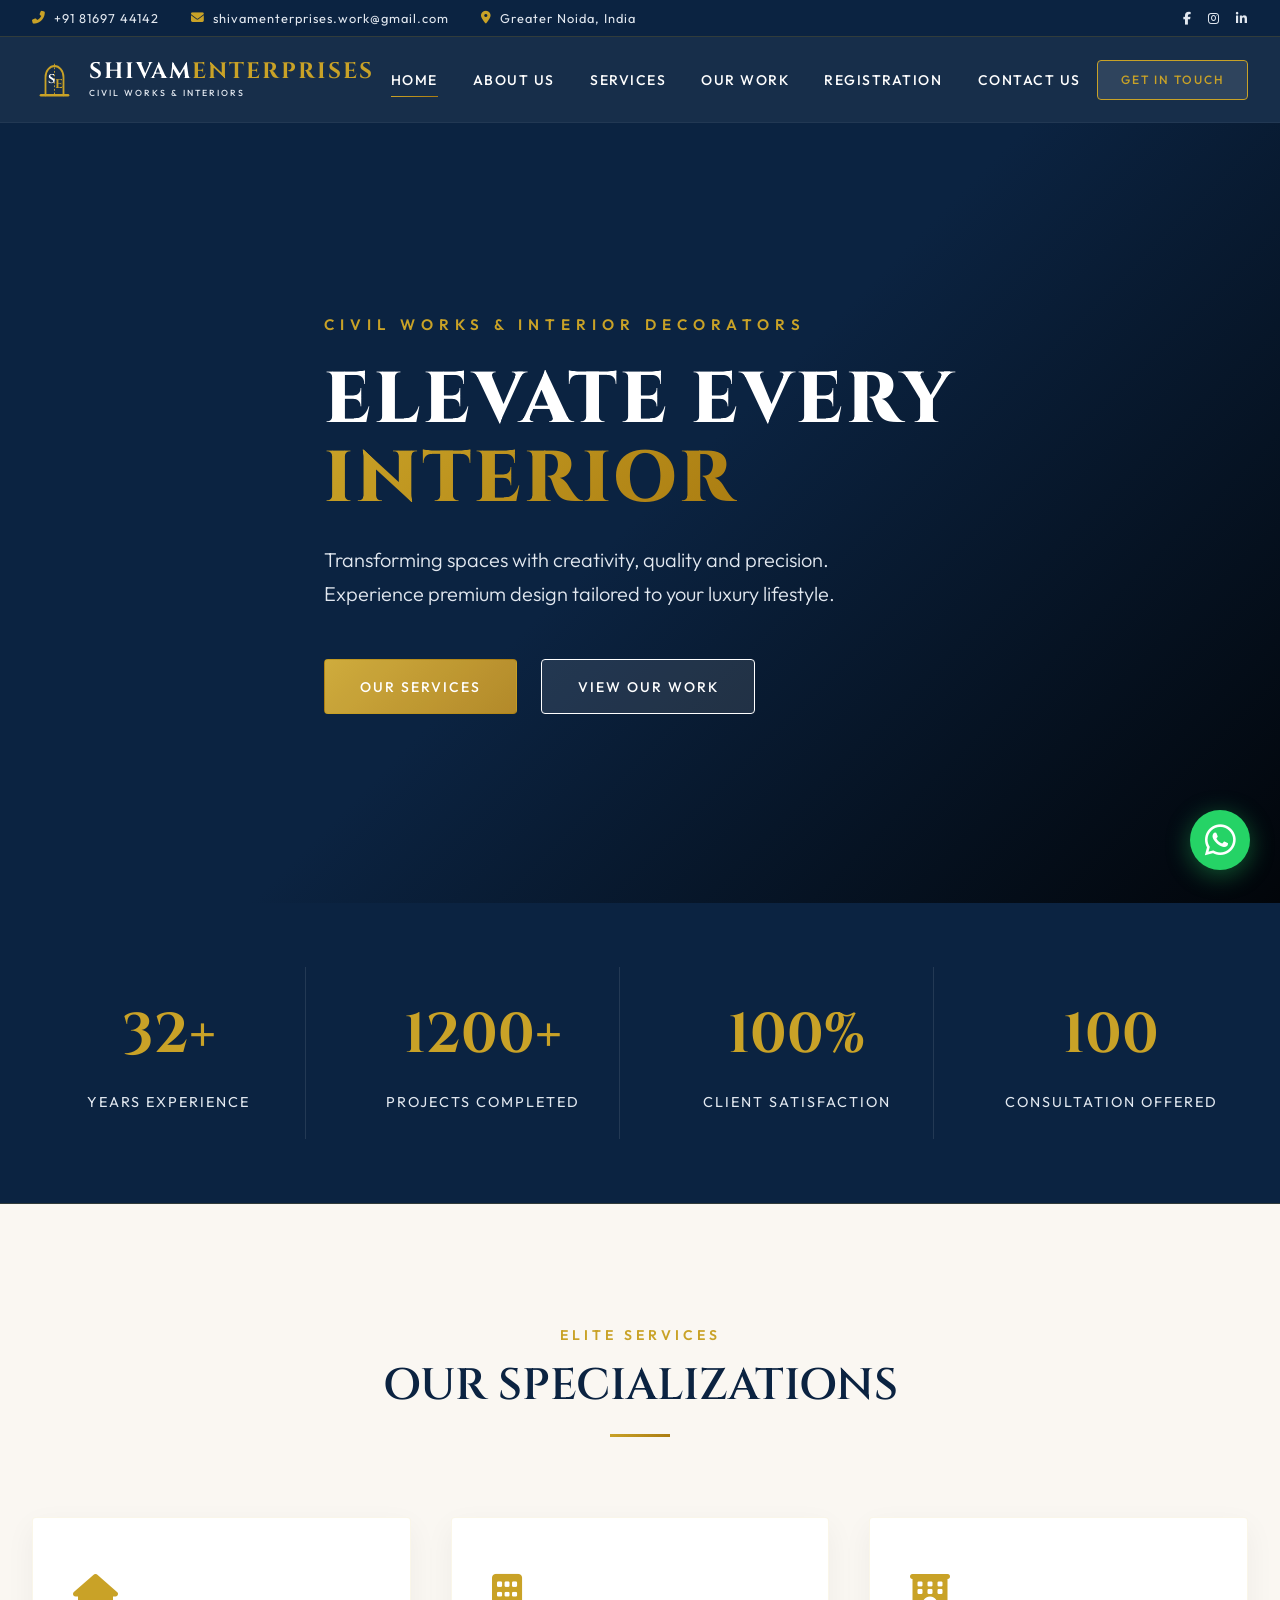
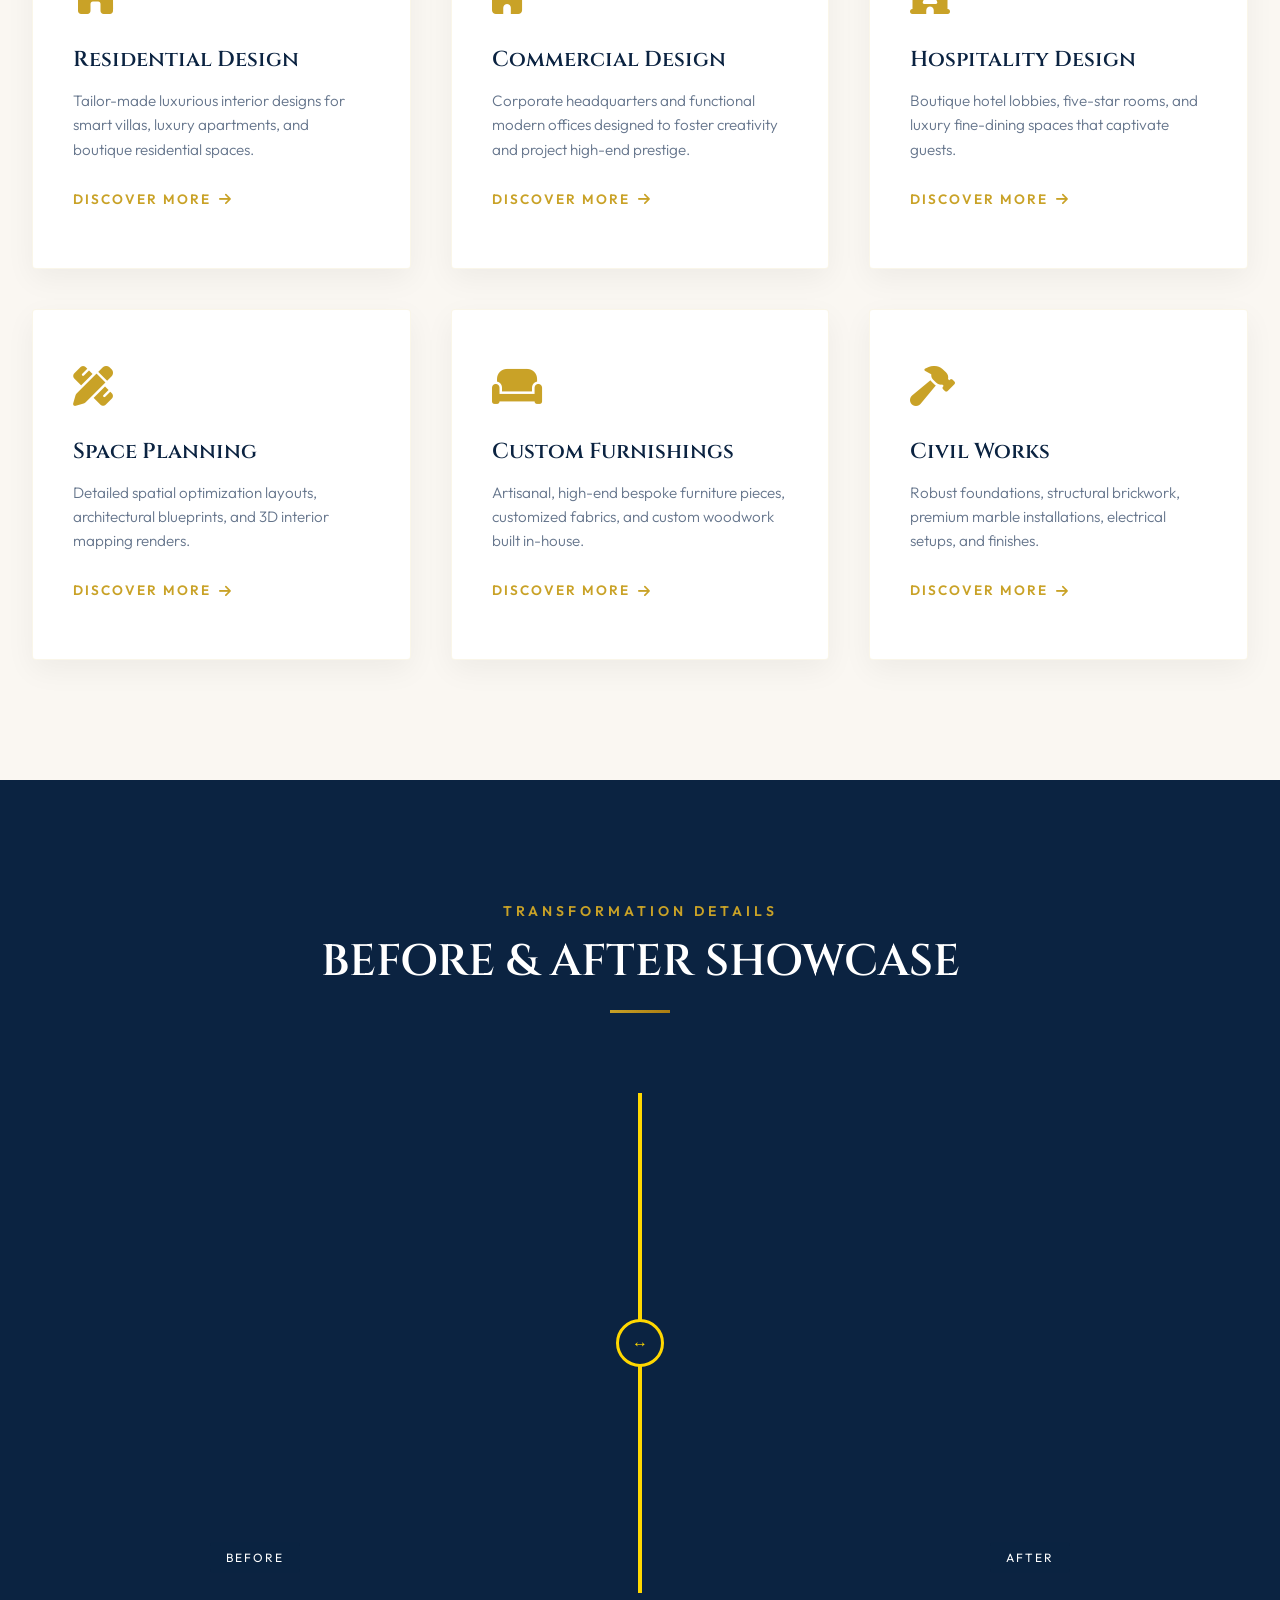
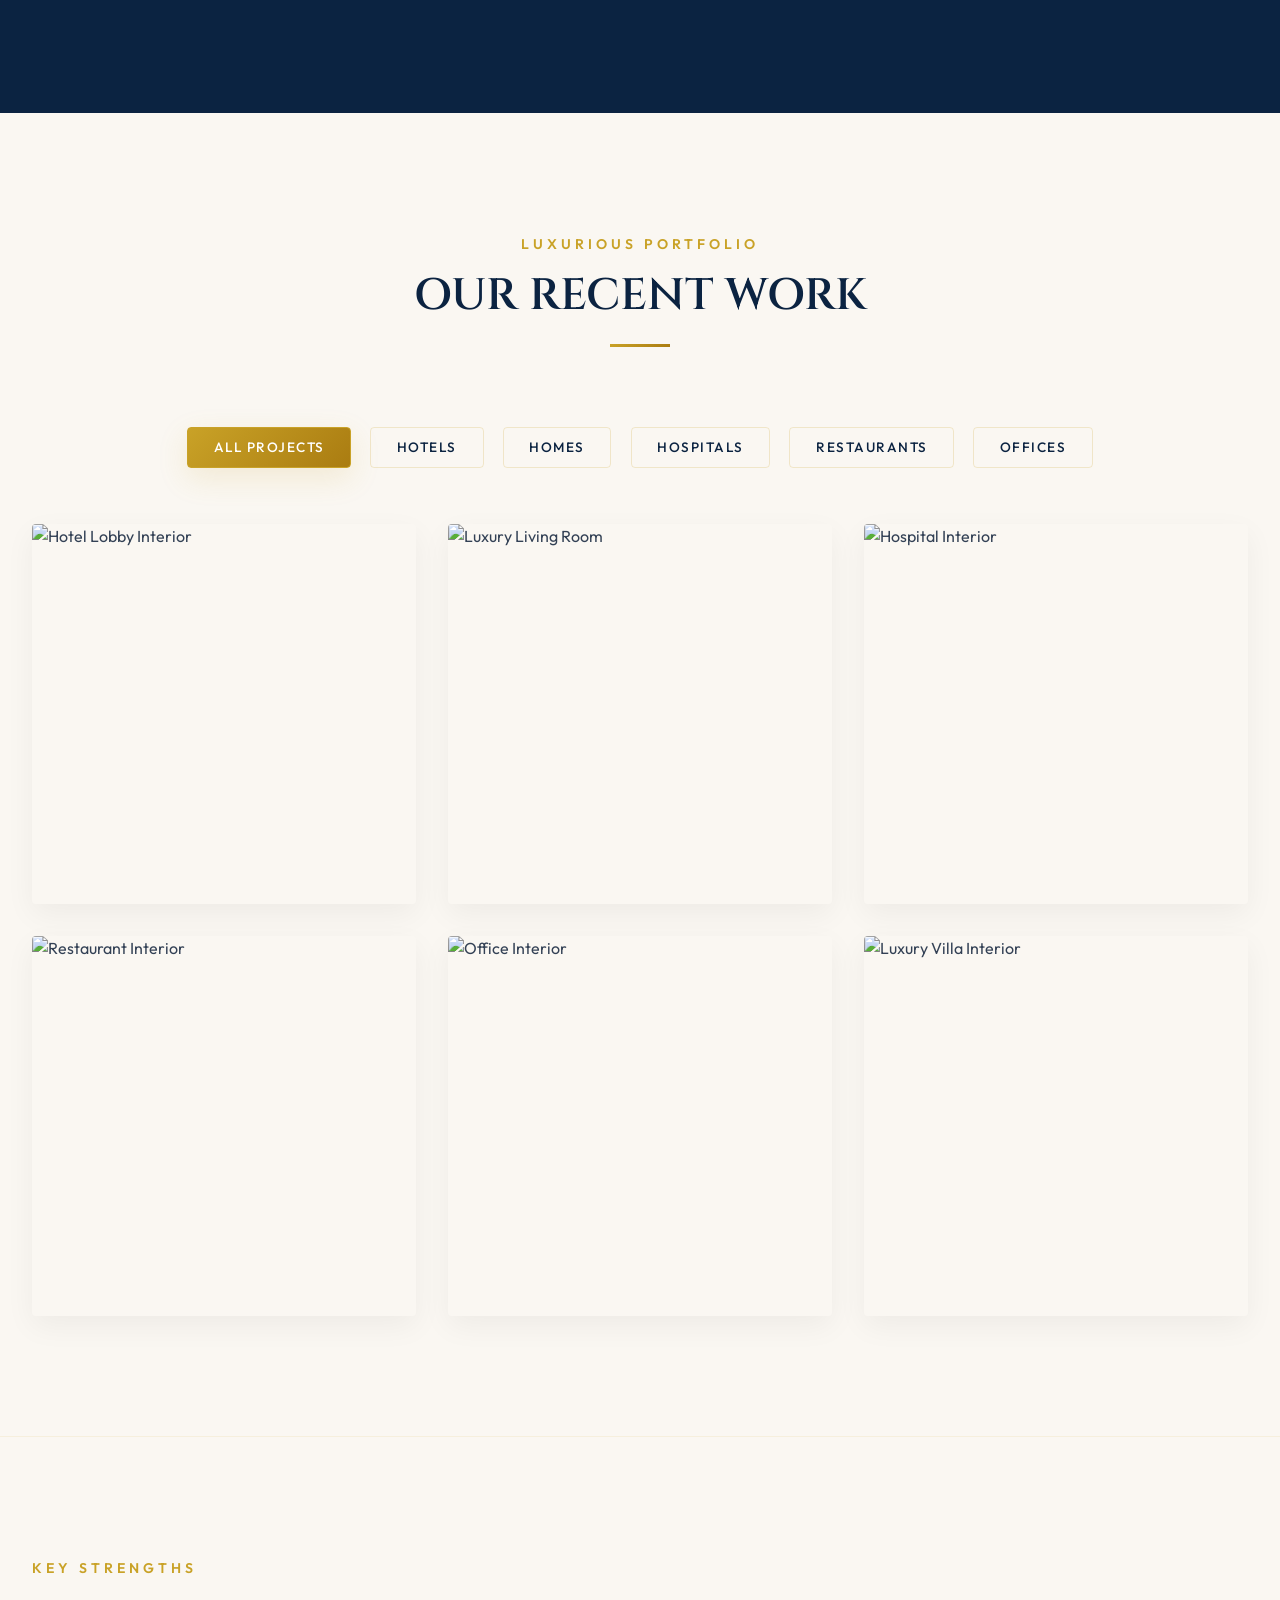
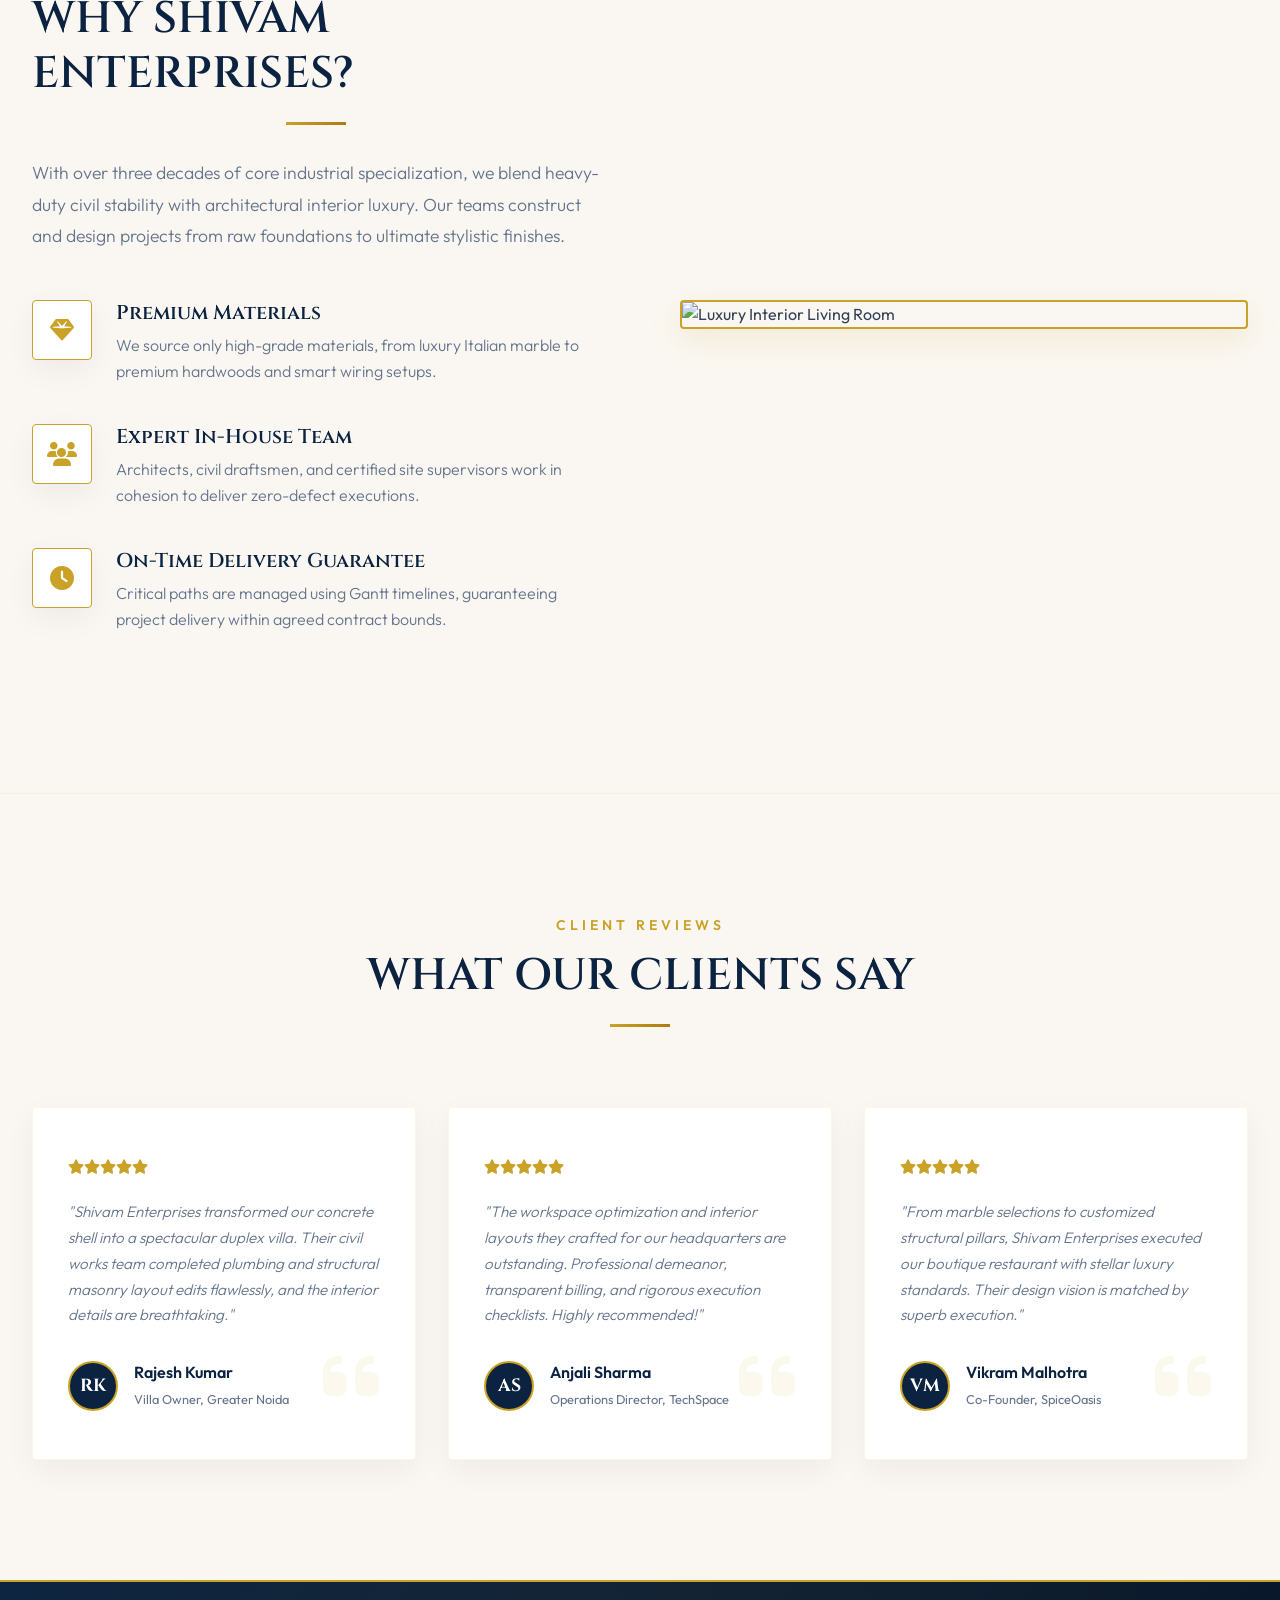
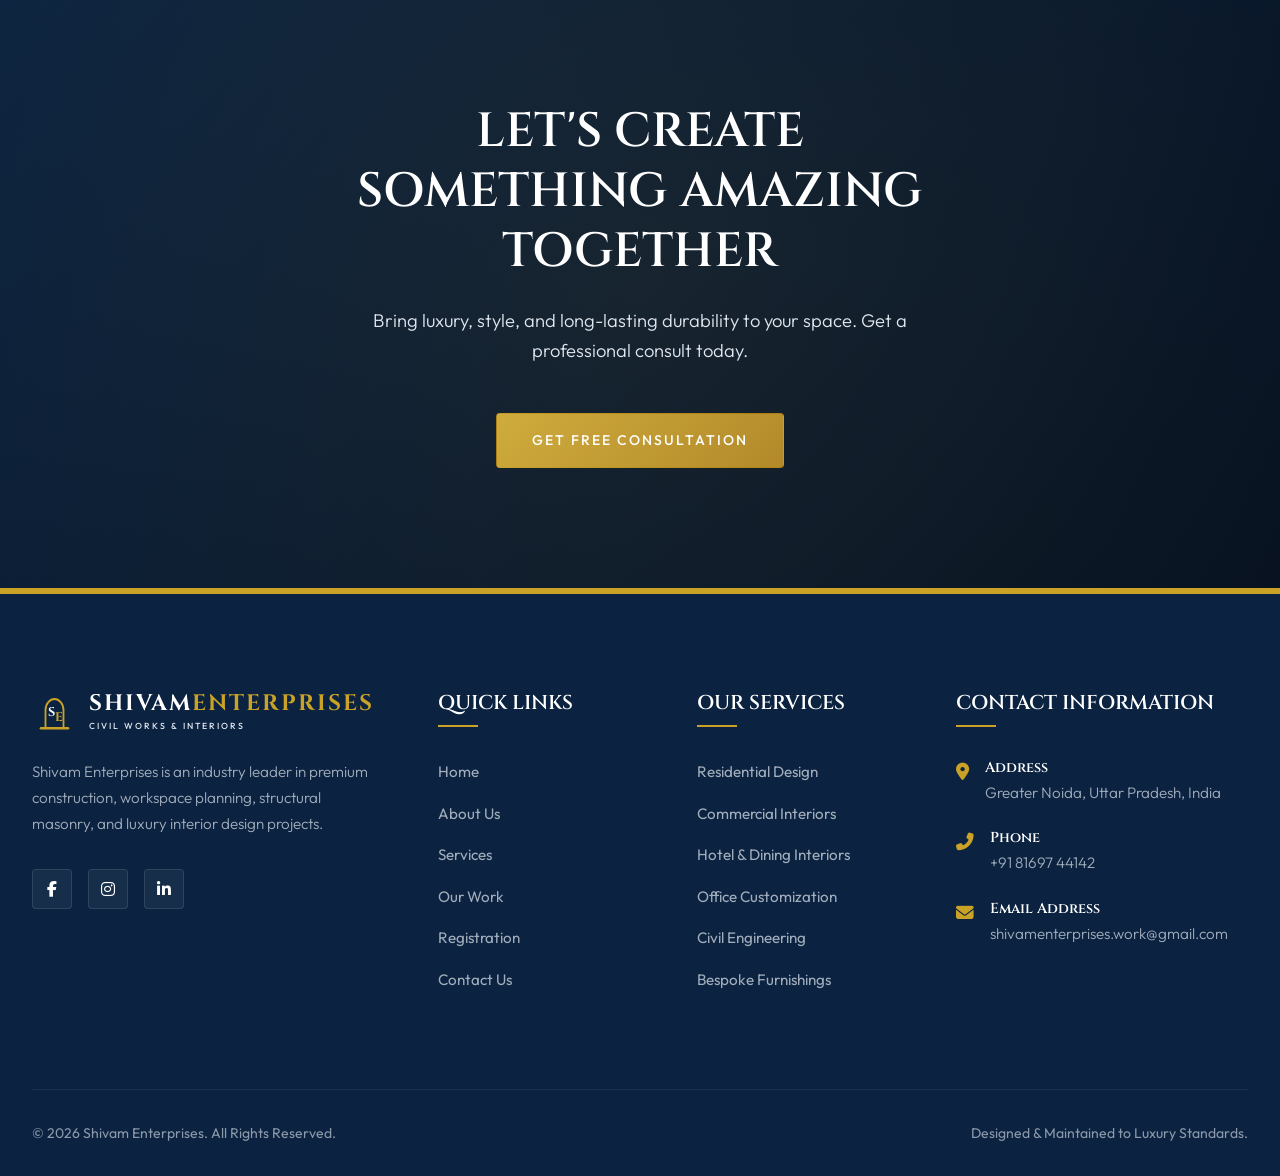
==== public/index.html @ 70639b3f "Initial commit" ====
<!DOCTYPE html>
<html lang="en">
<head>
    <meta charset="UTF-8">
    <meta name="viewport" content="width=device-width, initial-scale=1.0">
    <meta name="description" content="Shivam Enterprises - Premium Civil Works & High-End Interior Decorators based in Greater Noida, India. Experience modern luxury spaces crafted with 32+ years of expertise.">
    <title>Shivam Enterprises | Civil Works & Interior Decorators</title>
    <!-- Font Awesome CDN -->
    <link rel="stylesheet" href="https://cdnjs.cloudflare.com/ajax/libs/font-awesome/6.4.0/css/all.min.css">
    <!-- Custom CSS -->
    <link rel="stylesheet" href="style.css">
</head>
<body>
    <!-- ==========================================================================
         HEADER TOP BAR
         ========================================================================== -->
    <div class="header-top">
        <div class="container header-top-wrapper">
            <div class="header-contact-info">
                <div class="header-contact-item">
                    <i class="fas fa-phone-alt"></i>
                    <span>+91 81697 44142</span>
                </div>
                <div class="header-contact-item">
                    <i class="fas fa-envelope"></i>
                    <span>shivamenterprises.work@gmail.com</span>
                </div>
                <div class="header-contact-item">
                    <i class="fas fa-map-marker-alt"></i>
                    <span>Greater Noida, India</span>
                </div>
            </div>
            <div class="header-socials">
                <a href="#" aria-label="Facebook"><i class="fab fa-facebook-f"></i></a>
                <a href="#" aria-label="Instagram"><i class="fab fa-instagram"></i></a>
                <a href="#" aria-label="LinkedIn"><i class="fab fa-linkedin-in"></i></a>
            </div>
        </div>
    </div>
    <!-- ==========================================================================
         NAVIGATION HEADER
         ========================================================================== -->
    <nav class="header-nav">
        <div class="container nav-wrapper">
            <!-- Bespoke Vector SVG Logo Design -->
            <a href="index.html" class="logo" id="logo-main">
                <svg class="logo-icon" viewBox="0 0 100 100" fill="none" xmlns="http://www.w3.org/2000/svg">
                    <!-- Elegant Pillar/Arch Silhouette in Gold -->
                    <path d="M20 85H80" stroke="#C9A227" stroke-width="6" stroke-linecap="round"/>
                    <path d="M30 85V45C30 30 40 20 50 20C60 20 70 30 70 45V85" stroke="#C9A227" stroke-width="4" stroke-linecap="round"/>
                    <path d="M50 15V85" stroke="#C9A227" stroke-width="2" stroke-dasharray="4 4"/>
                    <!-- Interlocking Initials S & E in White/Gold -->
                    <text x="36" y="58" font-family="'Cinzel', serif" font-size="28" font-weight="700" fill="#FFFFFF">S</text>
                    <text x="52" y="68" font-family="'Cinzel', serif" font-size="28" font-weight="700" fill="#C9A227">E</text>
                </svg>
                <div class="logo-text">
                    <span class="logo-title">SHIVAM<span>ENTERPRISES</span></span>
                    <span class="logo-subtitle">Civil Works & Interiors</span>
                </div>
            </a>
            <!-- Menu Links -->
            <ul class="nav-menu">
                <li><a href="index.html" class="nav-link active">Home</a></li>
                <li><a href="about.html" class="nav-link">About Us</a></li>
                <li><a href="services.html" class="nav-link">Services</a></li>
                <li><a href="projects.html" class="nav-link">Our Work</a></li>
                <li><a href="register.html" class="nav-link">Registration</a></li>
                <li><a href="contact.html" class="nav-link">Contact Us</a></li>
            </ul>
            <!-- Navbar Actions -->
            <div class="nav-actions">
                <a href="register.html" class="btn btn-outline" style="padding: 0.6rem 1.4rem; font-size: 0.75rem;">Get In Touch</a>
            </div>
            <!-- Mobile Hamburger Menu Button -->
            <button class="hamburger" aria-label="Toggle Navigation">
                <span></span>
                <span></span>
                <span></span>
            </button>
        </div>
    </nav>
    <!-- ==========================================================================
         HERO SECTION
         ========================================================================== -->
    <header class="hero">
        <div class="hero-overlay"></div>
        <div class="container" style="position: relative; z-index: 10;">
            <div class="hero-content">
                <span class="hero-tagline">Civil Works & Interior Decorators</span>
                <h1 class="hero-title">ELEVATE EVERY<br><span>INTERIOR</span></h1>
                <p class="hero-subheading">Transforming spaces with creativity, quality and precision. Experience premium design tailored to your luxury lifestyle.</p>
                <div class="hero-buttons">
                    <a href="services.html" class="btn btn-gold">Our Services</a>
                    <a href="projects.html" class="btn btn-outline-white">View Our Work</a>
                </div>
            </div>
        </div>
    </header>
    <!-- ==========================================================================
         STATS SECTION
         ========================================================================== -->
    <section class="stats">
        <div class="container">
            <div class="stats-grid">
                <div class="stat-card">
                    <span class="stat-number" data-target="32">0+</span>
                    <span class="stat-label">Years Experience</span>
                </div>
                <div class="stat-card">
                    <span class="stat-number" data-target="1200">0+</span>
                    <span class="stat-label">Projects Completed</span>
                </div>
                <div class="stat-card">
                    <span class="stat-number" data-target="100">0%</span>
                    <span class="stat-label">Client Satisfaction</span>
                </div>
                <div class="stat-card">
                    <span class="stat-number" data-target="100" style="color:#C9A227;">FREE</span>
                    <span class="stat-label">Consultation Offered</span>
                </div>
            </div>
        </div>
    </section>
    <!-- ==========================================================================
         SERVICES SECTION
         ========================================================================== -->
    <section class="services section-padding">
        <div class="container">
            <div class="section-header">
                <span class="section-tag">Elite Services</span>
                <h2 class="section-title">OUR SPECIALIZATIONS</h2>
            </div>
            <div class="services-grid">
                <!-- Residential Design -->
                <div class="service-card">
                    <i class="fas fa-home service-icon"></i>
                    <h3 class="service-card-title">Residential Design</h3>
                    <p class="service-card-text">Tailor-made luxurious interior designs for smart villas, luxury apartments, and boutique residential spaces.</p>
                    <a href="services.html" class="service-link">Discover More <i class="fas fa-arrow-right"></i></a>
                </div>
                <!-- Commercial Design -->
                <div class="service-card">
                    <i class="fas fa-building service-icon"></i>
                    <h3 class="service-card-title">Commercial Design</h3>
                    <p class="service-card-text">Corporate headquarters and functional modern offices designed to foster creativity and project high-end prestige.</p>
                    <a href="services.html" class="service-link">Discover More <i class="fas fa-arrow-right"></i></a>
                </div>
                <!-- Hospitality Design -->
                <div class="service-card">
                    <i class="fas fa-hotel service-icon"></i>
                    <h3 class="service-card-title">Hospitality Design</h3>
                    <p class="service-card-text">Boutique hotel lobbies, five-star rooms, and luxury fine-dining spaces that captivate guests.</p>
                    <a href="services.html" class="service-link">Discover More <i class="fas fa-arrow-right"></i></a>
                </div>
                <!-- Space Planning -->
                <div class="service-card">
                    <i class="fas fa-pencil-ruler service-icon"></i>
                    <h3 class="service-card-title">Space Planning</h3>
                    <p class="service-card-text">Detailed spatial optimization layouts, architectural blueprints, and 3D interior mapping renders.</p>
                    <a href="services.html" class="service-link">Discover More <i class="fas fa-arrow-right"></i></a>
                </div>
                <!-- Custom Furnishings -->
                <div class="service-card">
                    <i class="fas fa-couch service-icon"></i>
                    <h3 class="service-card-title">Custom Furnishings</h3>
                    <p class="service-card-text">Artisanal, high-end bespoke furniture pieces, customized fabrics, and custom woodwork built in-house.</p>
                    <a href="services.html" class="service-link">Discover More <i class="fas fa-arrow-right"></i></a>
                </div>
                <!-- Civil Works -->
                <div class="service-card">
                    <i class="fas fa-hammer service-icon"></i>
                    <h3 class="service-card-title">Civil Works</h3>
                    <p class="service-card-text">Robust foundations, structural brickwork, premium marble installations, electrical setups, and finishes.</p>
                    <a href="services.html" class="service-link">Discover More <i class="fas fa-arrow-right"></i></a>
                </div>
            </div>
        </div>
    </section>
    <!-- ==========================================================================
         BEFORE & AFTER DRAGGABLE SLIDER
         ========================================================================== -->
    <section class="before-after-section section-padding">
        <div class="container">
            <div class="section-header">
                <span class="section-tag" style="color:var(--accent-gold);">Transformation Details</span>
                <h2 class="section-title" style="color:var(--white);">BEFORE & AFTER SHOWCASE</h2>
            </div>
            <div class="before-after-wrapper">
  <div class="ba-slider" id="baSlider">

    <div class="ba-image ba-before"></div>

    <div class="ba-image ba-after" id="afterImage"></div>

    <div class="ba-handle" id="baHandle">
      <div class="ba-handle-button">↔</div>
    </div>

    <div class="ba-label ba-before-label">Before</div>
    <div class="ba-label ba-after-label">After</div>

  </div>
</div>
                </div>
            </div>
        </div>
    </section>
    <!-- ==========================================================================
         OUR WORK / PORTFOLIO SECTION
         ========================================================================== -->
    <section class="portfolio section-padding">
        <div class="container">
            <div class="section-header">
                <span class="section-tag">Luxurious Portfolio</span>
                <h2 class="section-title">OUR RECENT WORK</h2>
            </div>
            <!-- Portfolio Category Filters -->
            <div class="portfolio-filters">
                <button class="filter-btn active" data-filter="all">All Projects</button>
                <button class="filter-btn" data-filter="hotels">Hotels</button>
                <button class="filter-btn" data-filter="homes">Homes</button>
                <button class="filter-btn" data-filter="hospitals">Hospitals</button>
                <button class="filter-btn" data-filter="restaurants">Restaurants</button>
                <button class="filter-btn" data-filter="offices">Offices</button>
            </div>
            <!-- Work Grid (6 images) -->
            <div class="portfolio-grid">
                <!-- Project 1: Hotel Lobby -->
                <div class="portfolio-item hotels">
                    <img src="IMAGES/HOTEL INTERIOR.avif" alt="Hotel Lobby Interior" class="portfolio-img" loading="lazy">
                    <div class="portfolio-overlay">
                        <span class="portfolio-category">Hotels</span>
                        <h3 class="portfolio-title">Hotel Lobby Interior</h3>
                    </div>
                </div>
                <!-- Project 2: Luxury Living Room -->
                <div class="portfolio-item homes">
                    <img src="IMAGES/HALL.jpg" alt="Luxury Living Room" class="portfolio-img" loading="lazy">
                    <div class="portfolio-overlay">
                        <span class="portfolio-category">Homes</span>
                        <h3 class="portfolio-title">Luxury Living Room</h3>
                    </div>
                </div>
                <!-- Project 3: Hospital Interior -->
                <div class="portfolio-item hospitals">
                    <img src="IMAGES/HOSPITAL.jpg" alt="Hospital Interior" class="portfolio-img" loading="lazy">
                    <div class="portfolio-overlay">
                        <span class="portfolio-category">Hospitals</span>
                        <h3 class="portfolio-title">Hospital Interior</h3>
                    </div>
                </div>
                <!-- Project 4: Restaurant Interior -->
                <div class="portfolio-item restaurants">
                    <img src="IMAGES/RESTAURANT.webp" alt="Restaurant Interior" class="portfolio-img" loading="lazy">
                    <div class="portfolio-overlay">
                        <span class="portfolio-category">Restaurants</span>
                        <h3 class="portfolio-title">Restaurant Interior</h3>
                    </div>
                </div>
                <!-- Project 5: Office Interior -->
                <div class="portfolio-item offices">
                    <img src="IMAGES/OFFICE.avif" alt="Office Interior" class="portfolio-img" loading="lazy">
                    <div class="portfolio-overlay">
                        <span class="portfolio-category">Offices</span>
                        <h3 class="portfolio-title">Office Interior</h3>
                    </div>
                </div>
                <!-- Project 6: Luxury Villa Exterior -->
                <div class="portfolio-item homes">
                    <img src="IMAGES/VILLA1.webp" alt="Luxury Villa Interior" class="portfolio-img" loading="lazy">
                    <div class="portfolio-overlay">
                        <span class="portfolio-category">Homes</span>
                        <h3 class="portfolio-title">Luxury Villa Interior</h3>
                    </div>
                </div>
            </div>
        </div>
    </section>
    <!-- ==========================================================================
         WHY CHOOSE US SECTION
         ========================================================================== -->
    <section class="why-choose-us section-padding" style="background-color:#FAF7F2; border-top:1px solid rgba(201,162,39,0.1); border-bottom:1px solid rgba(201,162,39,0.1);">
        <div class="container">
            <div class="why-us-grid">
                <div>
                    <span class="section-tag">Key Strengths</span>
                    <h2 class="section-title" style="text-align:left; padding-bottom: 1.5rem; margin-bottom: 2rem;">WHY SHIVAM ENTERPRISES?</h2>
                    <p style="font-size:1.1rem; line-height:1.8; margin-bottom:3rem;">With over three decades of core industrial specialization, we blend heavy-duty civil stability with architectural interior luxury. Our teams construct and design projects from raw foundations to ultimate stylistic finishes.</p>
                    
                    <div class="why-us-item">
                        <div class="why-us-icon-wrapper"><i class="fas fa-gem"></i></div>
                        <div class="why-us-info">
                            <h3>Premium Materials</h3>
                            <p>We source only high-grade materials, from luxury Italian marble to premium hardwoods and smart wiring setups.</p>
                        </div>
                    </div>
                    <div class="why-us-item">
                        <div class="why-us-icon-wrapper"><i class="fas fa-users"></i></div>
                        <div class="why-us-info">
                            <h3>Expert In-House Team</h3>
                            <p>Architects, civil draftsmen, and certified site supervisors work in cohesion to deliver zero-defect executions.</p>
                        </div>
                    </div>
                    <div class="why-us-item">
                        <div class="why-us-icon-wrapper"><i class="fas fa-clock"></i></div>
                        <div class="why-us-info">
                            <h3>On-Time Delivery Guarantee</h3>
                            <p>Critical paths are managed using Gantt timelines, guaranteeing project delivery within agreed contract bounds.</p>
                        </div>
                    </div>
                </div>
                <div style="position:relative;">
                    <img src="IMAGES/LUXURY LIVING ROOM.jpg" alt="Luxury Interior Living Room" style="border-radius:var(--radius-sm); border:2px solid var(--accent-gold); box-shadow:var(--shadow-gold);" loading="lazy">
                </div>
            </div>
        </div>
    </section>
    <!-- ==========================================================================
         TESTIMONIALS SECTION
         ========================================================================== -->
    <section class="testimonials section-padding">
        <div class="container">
            <div class="section-header">
                <span class="section-tag">Client Reviews</span>
                <h2 class="section-title">WHAT OUR CLIENTS SAY</h2>
            </div>
            <div class="testimonials-grid">
                <!-- Testimonial 1 -->
                <div class="testimonial-card">
                    <div class="testimonial-stars">
                        <i class="fas fa-star"></i><i class="fas fa-star"></i><i class="fas fa-star"></i><i class="fas fa-star"></i><i class="fas fa-star"></i>
                    </div>
                    <p class="testimonial-text">"Shivam Enterprises transformed our concrete shell into a spectacular duplex villa. Their civil works team completed plumbing and structural masonry layout edits flawlessly, and the interior details are breathtaking."</p>
                    <div class="testimonial-author">
                        <div class="author-avatar">RK</div>
                        <div class="author-info">
                            <span class="author-name">Rajesh Kumar</span>
                            <span class="author-title">Villa Owner, Greater Noida</span>
                        </div>
                    </div>
                </div>
                <!-- Testimonial 2 -->
                <div class="testimonial-card">
                    <div class="testimonial-stars">
                        <i class="fas fa-star"></i><i class="fas fa-star"></i><i class="fas fa-star"></i><i class="fas fa-star"></i><i class="fas fa-star"></i>
                    </div>
                    <p class="testimonial-text">"The workspace optimization and interior layouts they crafted for our headquarters are outstanding. Professional demeanor, transparent billing, and rigorous execution checklists. Highly recommended!"</p>
                    <div class="testimonial-author">
                        <div class="author-avatar">AS</div>
                        <div class="author-info">
                            <span class="author-name">Anjali Sharma</span>
                            <span class="author-title">Operations Director, TechSpace</span>
                        </div>
                    </div>
                </div>
                <!-- Testimonial 3 -->
                <div class="testimonial-card">
                    <div class="testimonial-stars">
                        <i class="fas fa-star"></i><i class="fas fa-star"></i><i class="fas fa-star"></i><i class="fas fa-star"></i><i class="fas fa-star"></i>
                    </div>
                    <p class="testimonial-text">"From marble selections to customized structural pillars, Shivam Enterprises executed our boutique restaurant with stellar luxury standards. Their design vision is matched by superb execution."</p>
                    <div class="testimonial-author">
                        <div class="author-avatar">VM</div>
                        <div class="author-info">
                            <span class="author-name">Vikram Malhotra</span>
                            <span class="author-title">Co-Founder, SpiceOasis</span>
                        </div>
                    </div>
                </div>
            </div>
        </div>
    </section>
    <!-- ==========================================================================
         CALL TO ACTION SECTION
         ========================================================================== -->
    <section class="cta-section section-padding">
        <div class="container cta-wrapper">
            <h2 class="cta-title">LET'S CREATE SOMETHING AMAZING TOGETHER</h2>
            <p class="cta-text">Bring luxury, style, and long-lasting durability to your space. Get a professional consult today.</p>
            <a href="register.html" class="btn btn-gold">Get Free Consultation</a>
        </div>
    </section>
    <!-- ==========================================================================
         FOOTER
         ========================================================================== -->
    <footer class="footer">
        <div class="container">
            <div class="footer-top">
                <!-- Column 1 -->
                <div>
                    <div class="logo footer-logo">
                        <svg class="logo-icon" viewBox="0 0 100 100" fill="none" xmlns="http://www.w3.org/2000/svg">
                            <path d="M20 85H80" stroke="#C9A227" stroke-width="6" stroke-linecap="round"/>
                            <path d="M30 85V45C30 30 40 20 50 20C60 20 70 30 70 45V85" stroke="#C9A227" stroke-width="4" stroke-linecap="round"/>
                            <text x="36" y="58" font-family="'Cinzel', serif" font-size="28" font-weight="700" fill="#FFFFFF">S</text>
                            <text x="52" y="68" font-family="'Cinzel', serif" font-size="28" font-weight="700" fill="#C9A227">E</text>
                        </svg>
                        <div class="logo-text">
                            <span class="logo-title">SHIVAM<span>ENTERPRISES</span></span>
                            <span class="logo-subtitle">Civil Works & Interiors</span>
                        </div>
                    </div>
                    <p class="footer-desc">Shivam Enterprises is an industry leader in premium construction, workspace planning, structural masonry, and luxury interior design projects.</p>
                    <div class="footer-social-icons">
                        <a href="#" class="footer-social-link"><i class="fab fa-facebook-f"></i></a>
                        <a href="#" class="footer-social-link"><i class="fab fa-instagram"></i></a>
                        <a href="#" class="footer-social-link"><i class="fab fa-linkedin-in"></i></a>
                    </div>
                </div>
                <!-- Column 2 -->
                <div>
                    <h3 class="footer-title">QUICK LINKS</h3>
                    <ul class="footer-links">
                        <li><a href="index.html">Home</a></li>
                        <li><a href="about.html">About Us</a></li>
                        <li><a href="services.html">Services</a></li>
                        <li><a href="projects.html">Our Work</a></li>
                        <li><a href="register.html">Registration</a></li>
                        <li><a href="contact.html">Contact Us</a></li>
                    </ul>
                </div>
                <!-- Column 3 -->
                <div>
                    <h3 class="footer-title">OUR SERVICES</h3>
                    <ul class="footer-links">
                        <li><a href="services.html">Residential Design</a></li>
                        <li><a href="services.html">Commercial Interiors</a></li>
                        <li><a href="services.html">Hotel & Dining Interiors</a></li>
                        <li><a href="services.html">Office Customization</a></li>
                        <li><a href="services.html">Civil Engineering</a></li>
                        <li><a href="services.html">Bespoke Furnishings</a></li>
                    </ul>
                </div>
                <!-- Column 4 -->
                <div>
                    <h3 class="footer-title">CONTACT INFORMATION</h3>
                    <div class="footer-contact-item">
                        <i class="fas fa-map-marker-alt footer-contact-icon"></i>
                        <div class="footer-contact-text">
                            <h5>Address</h5>
                            <p>Greater Noida, Uttar Pradesh, India</p>
                        </div>
                    </div>
                    <div class="footer-contact-item">
                        <i class="fas fa-phone-alt footer-contact-icon"></i>
                        <div class="footer-contact-text">
                            <h5>Phone</h5>
                            <p>+91 81697 44142</p>
                        </div>
                    </div>
                    <div class="footer-contact-item">
                        <i class="fas fa-envelope footer-contact-icon"></i>
                        <div class="footer-contact-text">
                            <h5>Email Address</h5>
                            <p>shivamenterprises.work@gmail.com</p>
                        </div>
                    </div>
                </div>
            </div>
            
            <div class="footer-bottom">
                <span>&copy; 2026 Shivam Enterprises. All Rights Reserved.</span>
                <span>Designed & Maintained to Luxury Standards.</span>
            </div>
        </div>
    </footer>
    <!-- ==========================================================================
         LIGHTBOX CONTAINER (DYNAMICALLY TARGETED BY JS)
         ========================================================================== -->
    <div id="lightbox" class="lightbox">
        <button id="lightbox-close" class="lightbox-close" aria-label="Close Gallery"><i class="fas fa-times"></i></button>
        <button id="lightbox-prev" class="lightbox-nav lightbox-prev" aria-label="Previous Image"><i class="fas fa-chevron-left"></i></button>
        <div class="lightbox-content">
            <img id="lightbox-img" src="" alt="Zoomed Project Image" class="lightbox-img">
            <div id="lightbox-caption" class="lightbox-caption"></div>
            <div id="lightbox-category" class="lightbox-category"></div>
        </div>
        <button id="lightbox-next" class="lightbox-nav lightbox-next" aria-label="Next Image"><i class="fas fa-chevron-right"></i></button>
    </div>
    <!-- ==========================================================================
         FLOATING WHATSAPP LEAD GENERATOR
         ========================================================================== -->
    <div class="whatsapp-widget">
        <!-- Widget Circular Button -->
        <button id="wa-toggle-btn" class="whatsapp-btn" aria-label="WhatsApp Support">
            <i class="fab fa-whatsapp"></i>
        </button>
        
        <!-- Interactive Widget Lead Box -->
        <div id="wa-lead-modal" class="whatsapp-lead-modal">
            <div class="wa-modal-header">
                <div class="wa-modal-avatar">
                    <i class="fas fa-headset"></i>
                </div>
                <div>
                    <h4 class="wa-modal-title">Shivam Enterprises</h4>
                    <span class="wa-modal-status">Online • Consultation Support</span>
                </div>
            </div>
            <div class="wa-modal-body">
                <label class="wa-modal-label" for="wa-project-type">Project Type</label>
                <select id="wa-project-type" class="wa-modal-select">
                    <option value="Residential Interior">Residential Design</option>
                    <option value="Commercial Office">Commercial Design</option>
                    <option value="Hospitality/Hotel">Hospitality/Hotel Lobby</option>
                    <option value="Bespoke Furniture">Bespoke Furnishings</option>
                    <option value="Heavy Civil Work">Civil Works</option>
                </select>
                
                <label class="wa-modal-label" for="wa-budget">Estimated Budget</label>
                <select id="wa-budget" class="wa-modal-select">
                    <option value="Luxury (Premium)">Luxury (Premium)</option>
                    <option value="Elite (High-End)">Elite (High-End)</option>
                    <option value="Standard Custom">Standard Custom</option>
                </select>
                
                <button id="wa-start-chat" class="wa-modal-btn">
                    <i class="fab fa-whatsapp"></i> Start Free Consultation
                </button>
            </div>
        </div>
    </div>
    <!-- Main JavaScript -->
    <script src="MAIN.JS"></script>
</body>
</html>
---- public/style.css ----
@import url('https://fonts.googleapis.com/css2?family=Cinzel:wght@400;500;600;700;800&family=Outfit:wght@300;400;500;600;700&display=swap');
/* ==========================================================================
   DESIGN SYSTEM & VARIABLES
   ========================================================================== */
:root {
    /* Color Palette */
    --primary-navy: #0B2341;
    --primary-navy-rgb: 11, 35, 65;
    --accent-gold: #C9A227;
    --accent-gold-hover: #E2B632;
    --accent-gold-light: rgba(201, 162, 39, 0.15);
    --gold-gradient: linear-gradient(135deg, #C9A227 0%, #AA7C11 100%);
    --white: #FFFFFF;
    --cream: #FAF7F2;
    --dark-charcoal: #121820;
    --text-dark: #334155;
    --text-muted: #64748B;
    --text-light: #E2E8F0;
    
    /* Typography */
    --font-heading: 'Cinzel', serif;
    --font-body: 'Outfit', sans-serif;
    
    /* Shadows */
    --shadow-soft: 0 10px 30px rgba(0, 0, 0, 0.05);
    --shadow-gold: 0 10px 30px rgba(201, 162, 39, 0.15);
    --shadow-dark: 0 15px 40px rgba(0, 0, 0, 0.3);
    
    /* Layout & Transitions */
    --transition-smooth: all 0.4s cubic-bezier(0.25, 1, 0.5, 1);
    --transition-fast: all 0.2s ease;
    --radius-sm: 4px;
    --radius-md: 8px;
    --radius-lg: 16px;
    --radius-full: 9999px;
    --container-width: 1280px;
    /* Glassmorphism */
    --glass-bg: rgba(11, 35, 65, 0.75);
    --glass-bg-light: rgba(255, 255, 255, 0.08);
    --glass-border: rgba(201, 162, 39, 0.2);
    --glass-border-light: rgba(255, 255, 255, 0.1);
}
/* ==========================================================================
   GLOBAL RESETS & STANDARDS
   ========================================================================== */
*, *::before, *::after {
    box-sizing: border-box;
    margin: 0;
    padding: 0;
}
html {
    scroll-behavior: smooth;
    font-size: 16px;
    background-color: var(--cream);
    color: var(--text-dark);
    font-family: var(--font-body);
    -webkit-font-smoothing: antialiased;
}
body {
    min-height: 100vh;
    overflow-x: hidden;
    line-height: 1.6;
}
/* Custom Scrollbar */
::-webkit-scrollbar {
    width: 8px;
}
::-webkit-scrollbar-track {
    background: var(--primary-navy);
}
::-webkit-scrollbar-thumb {
    background: var(--accent-gold);
    border-radius: var(--radius-sm);
}
::-webkit-scrollbar-thumb:hover {
    background: var(--accent-gold-hover);
}
/* Typography elements */
h1, h2, h3, h4, h5, h6 {
    font-family: var(--font-heading);
    color: var(--primary-navy);
    font-weight: 600;
    line-height: 1.25;
}
p {
    font-weight: 300;
    color: var(--text-muted);
}
a {
    text-decoration: none;
    color: inherit;
    transition: var(--transition-fast);
}
img {
    max-width: 100%;
    height: auto;
    display: block;
}
/* Base Layout Container */
.container {
    max-width: var(--container-width);
    margin: 0 auto;
    padding: 0 2rem;
}
.section-padding {
    padding: 7.5rem 0;
}
/* Section Header styling */
.section-header {
    text-align: center;
    margin-bottom: 5rem;
}
.section-tag {
    font-family: var(--font-body);
    font-size: 0.875rem;
    font-weight: 600;
    text-transform: uppercase;
    letter-spacing: 4px;
    color: var(--accent-gold);
    display: block;
    margin-bottom: 0.75rem;
}
.section-title {
    font-size: 2.75rem;
    color: var(--primary-navy);
    position: relative;
    padding-bottom: 1.5rem;
}
.section-title::after {
    content: '';
    position: absolute;
    bottom: 0;
    left: 50%;
    transform: translateX(-50%);
    width: 60px;
    height: 3px;
    background: var(--gold-gradient);
}
/* ==========================================================================
   BUTTONS
   ========================================================================== */
.btn {
    display: inline-flex;
    align-items: center;
    justify-content: center;
    padding: 0.95rem 2.2rem;
    font-family: var(--font-body);
    font-weight: 500;
    font-size: 0.875rem;
    letter-spacing: 2px;
    text-transform: uppercase;
    border-radius: var(--radius-sm);
    cursor: pointer;
    transition: var(--transition-smooth);
    border: 1px solid transparent;
    position: relative;
    overflow: hidden;
    z-index: 1;
}
.btn::after {
    content: '';
    position: absolute;
    bottom: 0;
    left: 0;
    width: 100%;
    height: 100%;
    background-color: rgba(255, 255, 255, 0.1);
    z-index: -2;
}
.btn-gold {
    background: var(--gold-gradient);
    color: var(--white);
}
.btn-gold::before {
    content: '';
    position: absolute;
    top: 0;
    left: 0;
    width: 100%;
    height: 100%;
    background: var(--primary-navy);
    z-index: -1;
    transform: scaleX(0);
    transform-origin: right;
    transition: transform 0.5s cubic-bezier(0.25, 1, 0.5, 1);
}
.btn-gold:hover::before {
    transform: scaleX(1);
    transform-origin: left;
}
.btn-gold:hover {
    color: var(--white);
    border-color: var(--accent-gold);
    box-shadow: 0 10px 20px rgba(11, 35, 65, 0.2);
}
.btn-outline {
    background: transparent;
    border-color: var(--accent-gold);
    color: var(--accent-gold);
}
.btn-outline:hover {
    background: var(--gold-gradient);
    color: var(--white);
    box-shadow: var(--shadow-gold);
}
.btn-outline-white {
    background: transparent;
    border-color: var(--white);
    color: var(--white);
}
.btn-outline-white:hover {
    background: var(--white);
    color: var(--primary-navy);
}
/* ==========================================================================
   HEADER TOP BAR
   ========================================================================== */
.header-top {
    background-color: var(--primary-navy);
    border-bottom: 1px solid rgba(201, 162, 39, 0.2);
    color: var(--text-light);
    font-size: 0.8rem;
    padding: 0.5rem 0;
    letter-spacing: 1px;
}
.header-top-wrapper {
    display: flex;
    justify-content: space-between;
    align-items: center;
}
.header-contact-info {
    display: flex;
    gap: 2rem;
}
.header-contact-item {
    display: flex;
    align-items: center;
    gap: 0.5rem;
}
.header-contact-item i {
    color: var(--accent-gold);
}
.header-socials {
    display: flex;
    gap: 1rem;
}
.header-socials a:hover {
    color: var(--accent-gold);
}
/* ==========================================================================
   NAVIGATION
   ========================================================================== */
.header-nav {
    position: sticky;
    top: 0;
    left: 0;
    width: 100%;
    z-index: 1000;
    background-color: rgba(11, 35, 65, 0.95);
    backdrop-filter: blur(10px);
    border-bottom: 1px solid rgba(255, 255, 255, 0.05);
    padding: 1.25rem 0;
    transition: var(--transition-smooth);
}
.header-nav.scrolled {
    padding: 0.75rem 0;
    background-color: rgba(11, 35, 65, 0.98);
    box-shadow: 0 10px 30px rgba(0, 0, 0, 0.15);
    border-bottom-color: rgba(201, 162, 39, 0.2);
}
.nav-wrapper {
    display: flex;
    justify-content: space-between;
    align-items: center;
}
/* Logo Design */
.logo {
    display: flex;
    align-items: center;
    gap: 0.75rem;
}
.logo-icon {
    width: 45px;
    height: 45px;
}
.logo-img {
    height: 65px;
    width: auto;
    background-color: var(--white);
    padding: 6px 12px;
    border-radius: var(--radius-sm);
    border: 1px solid var(--accent-gold);
    box-shadow: var(--shadow-soft);
    object-fit: contain;
    transition: var(--transition-smooth);
}
.logo-img:hover {
    box-shadow: var(--shadow-gold);
    transform: scale(1.02);
}
.logo-text {
    display: flex;
    flex-direction: column;
}
.logo-title {
    font-family: var(--font-heading);
    font-size: 1.4rem;
    font-weight: 700;
    color: var(--white);
    letter-spacing: 2px;
    line-height: 1;
}
.logo-title span {
    color: var(--accent-gold);
}
.logo-subtitle {
    font-size: 0.55rem;
    font-weight: 500;
    color: var(--text-light);
    letter-spacing: 2px;
    text-transform: uppercase;
    margin-top: 0.25rem;
}
/* Menu items */
.nav-menu {
    display: flex;
    align-items: center;
    gap: 2.2rem;
    list-style: none;
}
.nav-link {
    font-family: var(--font-body);
    font-size: 0.875rem;
    font-weight: 500;
    color: var(--white);
    text-transform: uppercase;
    letter-spacing: 1.5px;
    position: relative;
    padding: 0.5rem 0;
}
.nav-link::after {
    content: '';
    position: absolute;
    bottom: 0;
    left: 0;
    width: 0;
    height: 1.5px;
    background: var(--gold-gradient);
    transition: var(--transition-smooth);
}
.nav-link:hover::after,
.nav-link.active::after {
    width: 100%;
}
.nav-link:hover {
    color: var(--accent-gold);
}
.nav-actions {
    display: flex;
    align-items: center;
}
/* Hamburger mobile button */
.hamburger {
    display: none;
    cursor: pointer;
    background: none;
    border: none;
    width: 30px;
    height: 20px;
    position: relative;
    z-index: 1100;
}
.hamburger span {
    display: block;
    width: 100%;
    height: 2px;
    background-color: var(--white);
    position: absolute;
    left: 0;
    transition: var(--transition-smooth);
}
.hamburger span:nth-child(1) { top: 0px; }
.hamburger span:nth-child(2) { top: 9px; }
.hamburger span:nth-child(3) { top: 18px; }
.hamburger.active span:nth-child(1) {
    transform: translateY(9px) rotate(45deg);
    background-color: var(--accent-gold);
}
.hamburger.active span:nth-child(2) {
    opacity: 0;
}
.hamburger.active span:nth-child(3) {
    transform: translateY(-9px) rotate(-45deg);
    background-color: var(--accent-gold);
}
/* ==========================================================================
   HERO SECTION
   ========================================================================== */
.hero {
    height: calc(100vh - 120px);
    min-height: 600px;
    position: relative;
    display: flex;
    align-items: center;
    background-color: var(--primary-navy);
    background-image: url('../images/hero_interior.png');
    background-size: cover;
    background-position: center;
    overflow: hidden;
}
.hero-overlay {
    position: absolute;
    top: 0;
    left: 0;
    width: 100%;
    height: 100%;
    background: linear-gradient(
        135deg, 
        rgba(11, 35, 65, 0.92) 0%, 
        rgba(11, 35, 65, 0.8) 50%,
        rgba(0, 0, 0, 0.85) 100%
    );
    z-index: 1;
}
.hero-content {
    position: relative;
    z-index: 2;
    max-width: 800px;
    color: var(--white);
    opacity: 0;
    transform: translateY(30px);
    animation: heroFadeIn 1s cubic-bezier(0.25, 1, 0.5, 1) forwards;
}
.hero-tagline {
    font-size: 0.95rem;
    font-weight: 600;
    color: var(--accent-gold);
    text-transform: uppercase;
    letter-spacing: 6px;
    display: block;
    margin-bottom: 1.5rem;
}
.hero-title {
    font-size: 4.5rem;
    color: var(--white);
    font-weight: 800;
    margin-bottom: 1.5rem;
    letter-spacing: 3px;
    line-height: 1.1;
}
.hero-title span {
    color: var(--accent-gold);
    background: var(--gold-gradient);
    -webkit-background-clip: text;
    -webkit-text-fill-color: transparent;
}
.hero-subheading {
    font-size: 1.25rem;
    color: var(--text-light);
    font-weight: 300;
    margin-bottom: 3rem;
    max-width: 600px;
    line-height: 1.7;
}
.hero-buttons {
    display: flex;
    gap: 1.5rem;
}
@keyframes heroFadeIn {
    to {
        opacity: 1;
        transform: translateY(0);
    }
}
/* ==========================================================================
   STATS SECTION
   ========================================================================== */
.stats {
    background-color: var(--primary-navy);
    border-bottom: 1px solid rgba(201, 162, 39, 0.2);
    position: relative;
    z-index: 5;
    padding: 4rem 0;
}
.stats-grid {
    display: grid;
    grid-template-columns: repeat(4, 1fr);
    gap: 2.5rem;
}
.stat-card {
    text-align: center;
    color: var(--white);
    padding: 1.5rem;
    border-right: 1px solid rgba(255, 255, 255, 0.1);
}
.stat-card:last-child {
    border-right: none;
}
.stat-number {
    font-family: var(--font-heading);
    font-size: 3.5rem;
    font-weight: 700;
    color: var(--accent-gold);
    display: block;
    margin-bottom: 0.5rem;
}
.stat-label {
    font-size: 0.9rem;
    text-transform: uppercase;
    letter-spacing: 2px;
    font-weight: 400;
    color: var(--text-light);
}
/* ==========================================================================
   SERVICES SECTION (PREMIUM CARDS)
   ========================================================================== */
.services-grid {
    display: grid;
    grid-template-columns: repeat(3, 1fr);
    gap: 2.5rem;
}
.service-card {
    background-color: var(--white);
    border: 1px solid rgba(201, 162, 39, 0.1);
    border-radius: var(--radius-sm);
    padding: 3.5rem 2.5rem;
    transition: var(--transition-smooth);
    position: relative;
    overflow: hidden;
    box-shadow: var(--shadow-soft);
}
.service-card::before {
    content: '';
    position: absolute;
    top: 0;
    left: 0;
    width: 100%;
    height: 4px;
    background: var(--gold-gradient);
    transform: scaleX(0);
    transform-origin: left;
    transition: var(--transition-smooth);
}
.service-card:hover {
    transform: translateY(-10px);
    box-shadow: var(--shadow-gold);
    border-color: rgba(201, 162, 39, 0.4);
}
.service-card:hover::before {
    transform: scaleX(1);
}
.service-icon {
    font-size: 2.5rem;
    color: var(--accent-gold);
    margin-bottom: 2rem;
    display: inline-block;
}
.service-card-title {
    font-size: 1.35rem;
    margin-bottom: 1rem;
    color: var(--primary-navy);
}
.service-card-text {
    font-size: 0.95rem;
    line-height: 1.6;
    margin-bottom: 1.5rem;
}
.service-link {
    font-size: 0.85rem;
    text-transform: uppercase;
    letter-spacing: 2px;
    color: var(--accent-gold);
    font-weight: 600;
    display: inline-flex;
    align-items: center;
    gap: 0.5rem;
}
.service-link i {
    transition: var(--transition-fast);
}
.service-card:hover .service-link i {
    transform: translateX(5px);
}
/* ==========================================================================
   BEFORE & AFTER SHOWCASE (DRAGGABLE SLIDER)
   ========================================================================== */
.before-after-section {
    background-color: var(--primary-navy);
    color: var(--white);
}
.before-after-section .section-title {
    color: var(--white);
}
.before-after-wrapper {
    max-width: 900px;
    margin: 0 auto;
}

.ba-slider {
    position: relative;
    width: 100%;
    height: 500px;
    overflow: hidden;
    user-select: none;
}

/* shared */
.ba-image {
    position: absolute;
    top: 0;
    left: 0;
    width: 100%;
    height: 100%;
    background-size: cover;
    background-position: center;
}

/* BEFORE */
.ba-before {
    background-image: url('IMAGES/before.png');
    z-index: 1;
}

/* AFTER (IMPORTANT FIX: width controlled via JS now) */
.ba-after {
    background-image: url('IMAGES/afterhall.png');
    z-index: 2;
    width: 50%;   /* initial */
    overflow: hidden;
}

/* labels */
.ba-label {
    position: absolute;
    bottom: 20px;
    background: rgba(11, 35, 65, 0.8);
    color: white;
    padding: 0.4rem 1rem;
    font-size: 0.75rem;
    letter-spacing: 2px;
    text-transform: uppercase;
    border-radius: 4px;
    z-index: 5;
}

.ba-before-label { left: 20px; }
.ba-after-label { right: 20px; }

/* handle */
.ba-handle {
    position: absolute;
    top: 0;
    bottom: 0;
    left: 50%;
    width: 4px;
    background: gold;
    cursor: ew-resize;
    z-index: 10;
    transform: translateX(-50%);
}

.ba-handle-button {
    position: absolute;
    top: 50%;
    left: 50%;
    transform: translate(-50%, -50%);
    width: 48px;
    height: 48px;
    background: #0b2341;
    border: 3px solid gold;
    border-radius: 50%;
    display: flex;
    align-items: center;
    justify-content: center;
    color: gold;
}
/* ==========================================================================
   PORTFOLIO/GALLERY (FILTERABLE & LIGHTBOX)
   ========================================================================== */
.portfolio-filters {
    display: flex;
    justify-content: center;
    gap: 1.2rem;
    margin-bottom: 3.5rem;
    flex-wrap: wrap;
}
.filter-btn {
    background: transparent;
    border: 1px solid rgba(201, 162, 39, 0.2);
    color: var(--primary-navy);
    padding: 0.65rem 1.6rem;
    font-family: var(--font-body);
    font-size: 0.85rem;
    font-weight: 500;
    text-transform: uppercase;
    letter-spacing: 1.5px;
    border-radius: var(--radius-sm);
    cursor: pointer;
    transition: var(--transition-smooth);
}
.filter-btn:hover,
.filter-btn.active {
    background: var(--gold-gradient);
    color: var(--white);
    border-color: var(--accent-gold);
    box-shadow: var(--shadow-gold);
}
.portfolio-grid {
    display: grid;
    grid-template-columns: repeat(3, 1fr);
    gap: 2rem;
}
.portfolio-item {
    position: relative;
    border-radius: var(--radius-sm);
    overflow: hidden;
    height: 380px;
    box-shadow: var(--shadow-soft);
    cursor: pointer;
    display: block; /* Required for show/hide behavior */
    transition: transform 0.5s ease, opacity 0.5s ease;
}
.portfolio-img {
    width: 100%;
    height: 100%;
    object-fit: cover;
    transition: var(--transition-smooth);
}
.portfolio-overlay {
    position: absolute;
    top: 0;
    left: 0;
    width: 100%;
    height: 100%;
    background: linear-gradient(
        to top,
        rgba(11, 35, 65, 0.95) 0%,
        rgba(11, 35, 65, 0.6) 60%,
        rgba(0, 0, 0, 0.1) 100%
    );
    opacity: 0;
    transition: var(--transition-smooth);
    display: flex;
    flex-direction: column;
    justify-content: flex-end;
    padding: 2.5rem;
}
.portfolio-item:hover .portfolio-img {
    transform: scale(1.1);
}
.portfolio-item:hover .portfolio-overlay {
    opacity: 1;
}
.portfolio-category {
    font-size: 0.75rem;
    text-transform: uppercase;
    letter-spacing: 2px;
    color: var(--accent-gold);
    margin-bottom: 0.5rem;
    font-weight: 600;
    transform: translateY(20px);
    transition: transform 0.4s cubic-bezier(0.25, 1, 0.5, 1);
}
.portfolio-title {
    font-size: 1.4rem;
    color: var(--white);
    transform: translateY(20px);
    transition: transform 0.4s cubic-bezier(0.25, 1, 0.5, 1) 0.1s;
}
.portfolio-item:hover .portfolio-category,
.portfolio-item:hover .portfolio-title {
    transform: translateY(0);
}
/* Lightbox Modal */
.lightbox {
    position: fixed;
    top: 0;
    left: 0;
    width: 100%;
    height: 100%;
    background-color: rgba(11, 35, 65, 0.98);
    z-index: 2000;
    display: none;
    justify-content: center;
    align-items: center;
    opacity: 0;
    transition: opacity 0.35s ease;
}
.lightbox.active {
    display: flex;
    opacity: 1;
}
.lightbox-content {
    position: relative;
    max-width: 85%;
    max-height: 85%;
    display: flex;
    flex-direction: column;
    align-items: center;
}
.lightbox-img {
    max-width: 100%;
    max-height: 75vh;
    object-fit: contain;
    border: 3px solid var(--accent-gold);
    border-radius: var(--radius-sm);
    box-shadow: var(--shadow-dark);
}
.lightbox-caption {
    color: var(--white);
    margin-top: 1.5rem;
    font-family: var(--font-heading);
    font-size: 1.5rem;
    text-align: center;
}
.lightbox-category {
    color: var(--accent-gold);
    font-size: 0.85rem;
    text-transform: uppercase;
    letter-spacing: 2px;
    margin-top: 0.25rem;
}
.lightbox-close {
    position: absolute;
    top: -45px;
    right: 0;
    color: var(--white);
    font-size: 2rem;
    cursor: pointer;
    background: none;
    border: none;
    transition: var(--transition-fast);
}
.lightbox-close:hover {
    color: var(--accent-gold);
}
.lightbox-nav {
    position: absolute;
    top: 50%;
    transform: translateY(-50%);
    background: none;
    border: none;
    color: var(--white);
    font-size: 3rem;
    cursor: pointer;
    transition: var(--transition-fast);
    padding: 1rem;
    z-index: 2010;
}
.lightbox-nav:hover {
    color: var(--accent-gold);
}
.lightbox-prev {
    left: -80px;
}
.lightbox-next {
    right: -80px;
}
/* ==========================================================================
   WHY CHOOSE US & TESTIMONIALS
   ========================================================================== */
.why-us-grid {
    display: grid;
    grid-template-columns: 1fr 1fr;
    gap: 5rem;
    align-items: center;
}
.why-us-item {
    display: flex;
    gap: 1.5rem;
    margin-bottom: 2.5rem;
}
.why-us-icon-wrapper {
    width: 60px;
    height: 60px;
    background-color: var(--white);
    border: 1px solid var(--accent-gold);
    border-radius: var(--radius-sm);
    display: flex;
    justify-content: center;
    align-items: center;
    color: var(--accent-gold);
    font-size: 1.5rem;
    flex-shrink: 0;
    box-shadow: var(--shadow-soft);
    transition: var(--transition-smooth);
}
.why-us-item:hover .why-us-icon-wrapper {
    background: var(--gold-gradient);
    color: var(--white);
    box-shadow: var(--shadow-gold);
}
.why-us-info h3 {
    font-size: 1.25rem;
    margin-bottom: 0.5rem;
}
/* Testimonials Carousel / Grid */
.testimonials-grid {
    display: grid;
    grid-template-columns: repeat(3, 1fr);
    gap: 2rem;
}
.testimonial-card {
    background-color: var(--white);
    border: 1px solid rgba(201, 162, 39, 0.1);
    border-radius: var(--radius-sm);
    padding: 3rem 2.2rem;
    box-shadow: var(--shadow-soft);
    position: relative;
}
.testimonial-stars {
    color: var(--accent-gold);
    font-size: 0.9rem;
    margin-bottom: 1.25rem;
}
.testimonial-text {
    font-size: 0.95rem;
    font-style: italic;
    line-height: 1.7;
    margin-bottom: 2rem;
    position: relative;
    z-index: 2;
}
.testimonial-author {
    display: flex;
    align-items: center;
    gap: 1rem;
}
.author-avatar {
    width: 50px;
    height: 50px;
    border-radius: var(--radius-full);
    background-color: var(--primary-navy);
    color: var(--white);
    display: flex;
    justify-content: center;
    align-items: center;
    font-family: var(--font-heading);
    font-weight: 700;
    font-size: 1.1rem;
    border: 2px solid var(--accent-gold);
}
.author-name {
    font-size: 1rem;
    font-weight: 600;
    color: var(--primary-navy);
    display: block;
}
.author-title {
    font-size: 0.8rem;
    color: var(--text-muted);
}
/* Quote Icon Backdrop */
.testimonial-card::after {
    content: "\f10d";
    font-family: "Font Awesome 5 Free";
    font-weight: 900;
    position: absolute;
    bottom: 2rem;
    right: 2.2rem;
    font-size: 4rem;
    color: rgba(201, 162, 39, 0.08);
}
/* ==========================================================================
   CALL TO ACTION (CTA)
   ========================================================================== */
.cta-section {
    background: linear-gradient(135deg, var(--primary-navy) 0%, #051020 100%);
    color: var(--white);
    position: relative;
    overflow: hidden;
    text-align: center;
    border-top: 2px solid var(--accent-gold);
    border-bottom: 2px solid var(--accent-gold);
}
.cta-section::before {
    content: '';
    position: absolute;
    top: -50%;
    left: -50%;
    width: 200%;
    height: 200%;
    background: radial-gradient(circle, rgba(201, 162, 39, 0.08) 0%, transparent 60%);
    pointer-events: none;
}
.cta-wrapper {
    max-width: 700px;
    margin: 0 auto;
    position: relative;
    z-index: 2;
}
.cta-title {
    font-size: 3rem;
    color: var(--white);
    margin-bottom: 1.5rem;
}
.cta-text {
    font-size: 1.15rem;
    color: var(--text-light);
    margin-bottom: 3rem;
    font-weight: 300;
}
/* ==========================================================================
   FORM & INQUIRY STYLING (REGISTRATION PAGE)
   ========================================================================== */
.form-layout {
    display: grid;
    grid-template-columns: 1.2fr 0.8fr;
    gap: 5rem;
    align-items: flex-start;
}
.form-card {
    background-color: var(--white);
    border: 1px solid rgba(201, 162, 39, 0.15);
    border-radius: var(--radius-md);
    padding: 4.5rem 3.5rem;
    box-shadow: var(--shadow-gold);
    position: relative;
}
.form-grid {
    display: grid;
    grid-template-columns: 1fr 1fr;
    gap: 2rem;
    margin-bottom: 2.5rem;
}
.form-group {
    display: flex;
    flex-direction: column;
}
.form-group-full {
    grid-column: span 2;
}
.form-label {
    font-size: 0.8rem;
    text-transform: uppercase;
    letter-spacing: 1.5px;
    color: var(--primary-navy);
    font-weight: 600;
    margin-bottom: 0.6rem;
}
.form-control {
    background-color: var(--cream);
    border: 1px solid rgba(11, 35, 65, 0.15);
    border-radius: var(--radius-sm);
    padding: 0.95rem 1.2rem;
    font-family: var(--font-body);
    font-size: 0.95rem;
    color: var(--primary-navy);
    transition: var(--transition-fast);
}
.form-control:focus {
    outline: none;
    border-color: var(--accent-gold);
    background-color: var(--white);
    box-shadow: 0 0 10px rgba(201, 162, 39, 0.15);
}
textarea.form-control {
    resize: none;
    height: 150px;
}
/* Info Sidebar (Registration page) */
.info-sidebar {
    background-color: var(--primary-navy);
    color: var(--white);
    border-radius: var(--radius-md);
    padding: 4.5rem 3rem;
    border: 1px solid var(--accent-gold);
}
.info-sidebar-title {
    color: var(--white);
    font-size: 1.75rem;
    margin-bottom: 1.5rem;
}
.info-sidebar-desc {
    color: var(--text-light);
    margin-bottom: 3rem;
}
.info-details {
    margin-bottom: 3.5rem;
}
.info-detail-item {
    display: flex;
    gap: 1.2rem;
    margin-bottom: 2rem;
}
.info-detail-icon {
    font-size: 1.25rem;
    color: var(--accent-gold);
    margin-top: 0.25rem;
}
.info-detail-text h4 {
    color: var(--white);
    font-size: 1rem;
    margin-bottom: 0.25rem;
}
.info-detail-text p {
    color: var(--text-light);
    font-size: 0.9rem;
}
/* ==========================================================================
   ABOUT & TIMELINE STYLING
   ========================================================================== */
.about-hero-grid {
    display: grid;
    grid-template-columns: 1fr 1fr;
    gap: 5rem;
    align-items: center;
}
.about-img-box {
    position: relative;
}
.about-img-main {
    border-radius: var(--radius-sm);
    border: 2px solid var(--accent-gold);
    box-shadow: var(--shadow-gold);
    position: relative;
    z-index: 2;
}
.about-img-badge {
    position: absolute;
    bottom: -30px;
    right: -30px;
    background: var(--gold-gradient);
    color: var(--white);
    padding: 2.2rem;
    border-radius: var(--radius-sm);
    text-align: center;
    box-shadow: var(--shadow-dark);
    z-index: 5;
    border: 1px solid rgba(255, 255, 255, 0.2);
}
.about-badge-num {
    font-family: var(--font-heading);
    font-size: 2.5rem;
    font-weight: 700;
    display: block;
    line-height: 1;
}
.about-badge-txt {
    font-size: 0.75rem;
    text-transform: uppercase;
    letter-spacing: 2px;
    display: block;
    margin-top: 0.25rem;
}
.about-content-text {
    font-size: 1.1rem;
    line-height: 1.8;
    margin-bottom: 2.5rem;
}
/* Timeline */
.timeline {
    position: relative;
    max-width: 900px;
    margin: 0 auto;
    padding: 2rem 0;
}
.timeline::after {
    content: '';
    position: absolute;
    width: 2px;
    background: var(--accent-gold);
    top: 0;
    bottom: 0;
    left: 50%;
    margin-left: -1px;
}
.timeline-container {
    padding: 1.5rem 2.5rem;
    position: relative;
    background-color: inherit;
    width: 50%;
}
.timeline-container::after {
    content: '';
    position: absolute;
    width: 20px;
    height: 20px;
    right: -10px;
    background-color: var(--white);
    border: 4px solid var(--accent-gold);
    top: 2rem;
    border-radius: 50%;
    z-index: 1;
}
.timeline-left {
    left: 0;
}
.timeline-right {
    left: 50%;
}
.timeline-right::after {
    left: -10px;
}
.timeline-content {
    padding: 2rem;
    background: var(--white);
    position: relative;
    border-radius: var(--radius-sm);
    box-shadow: var(--shadow-soft);
    border: 1px solid rgba(201, 162, 39, 0.1);
}
.timeline-year {
    font-family: var(--font-heading);
    font-size: 1.5rem;
    font-weight: 700;
    color: var(--accent-gold);
    margin-bottom: 0.5rem;
    display: block;
}
.timeline-content h3 {
    font-size: 1.2rem;
    margin-bottom: 0.75rem;
}
/* ==========================================================================
   CONTACT PAGE MAP & CHANNELS
   ========================================================================== */
.contact-channels {
    display: grid;
    grid-template-columns: repeat(3, 1fr);
    gap: 2.5rem;
    margin-bottom: 5rem;
}
.channel-card {
    background-color: var(--white);
    border: 1px solid rgba(201, 162, 39, 0.1);
    border-radius: var(--radius-sm);
    padding: 3.5rem 2.5rem;
    text-align: center;
    box-shadow: var(--shadow-soft);
    transition: var(--transition-smooth);
}
.channel-card:hover {
    transform: translateY(-5px);
    box-shadow: var(--shadow-gold);
    border-color: var(--accent-gold);
}
.channel-icon {
    width: 60px;
    height: 60px;
    background-color: var(--cream);
    border: 1px solid var(--accent-gold);
    border-radius: var(--radius-full);
    display: flex;
    justify-content: center;
    align-items: center;
    color: var(--accent-gold);
    font-size: 1.5rem;
    margin: 0 auto 2rem;
    transition: var(--transition-smooth);
}
.channel-card:hover .channel-icon {
    background: var(--gold-gradient);
    color: var(--white);
}
.channel-title {
    font-size: 1.25rem;
    margin-bottom: 0.75rem;
}
.channel-detail {
    font-size: 1rem;
    color: var(--text-muted);
}
.map-container {
    width: 100%;
    height: 450px;
    border-radius: var(--radius-md);
    border: 2px solid var(--accent-gold);
    overflow: hidden;
    box-shadow: var(--shadow-gold);
}
.map-container iframe {
    width: 100%;
    height: 100%;
    border: 0;
}
/* ==========================================================================
   FOOTER
   ========================================================================== */
.footer {
    background-color: var(--primary-navy);
    border-top: 4px solid var(--accent-gold);
    color: var(--text-light);
    padding-top: 6rem;
    padding-bottom: 2rem;
}
.footer-top {
    display: grid;
    grid-template-columns: 1.2fr 0.8fr 0.8fr 1.2fr;
    gap: 4rem;
    margin-bottom: 5rem;
}
.footer-logo {
    margin-bottom: 1.5rem;
}
.footer-desc {
    color: var(--text-light);
    opacity: 0.7;
    font-size: 0.95rem;
    margin-bottom: 2rem;
    line-height: 1.7;
}
.footer-social-icons {
    display: flex;
    gap: 1rem;
}
.footer-social-link {
    width: 40px;
    height: 40px;
    background-color: rgba(255, 255, 255, 0.05);
    border: 1px solid rgba(255, 255, 255, 0.1);
    border-radius: var(--radius-sm);
    display: flex;
    justify-content: center;
    align-items: center;
    color: var(--white);
    transition: var(--transition-fast);
}
.footer-social-link:hover {
    background: var(--gold-gradient);
    border-color: var(--accent-gold);
    color: var(--white);
    box-shadow: var(--shadow-gold);
}
.footer-title {
    color: var(--white);
    font-size: 1.25rem;
    margin-bottom: 2rem;
    position: relative;
    padding-bottom: 0.75rem;
}
.footer-title::after {
    content: '';
    position: absolute;
    bottom: 0;
    left: 0;
    width: 40px;
    height: 2px;
    background: var(--accent-gold);
}
.footer-links {
    list-style: none;
}
.footer-links li {
    margin-bottom: 1rem;
}
.footer-links a {
    color: var(--text-light);
    opacity: 0.7;
    font-size: 0.95rem;
    display: inline-block;
    transition: var(--transition-fast);
}
.footer-links a:hover {
    color: var(--accent-gold);
    opacity: 1;
    transform: translateX(5px);
}
.footer-contact-item {
    display: flex;
    gap: 1rem;
    margin-bottom: 1.5rem;
    align-items: flex-start;
}
.footer-contact-icon {
    color: var(--accent-gold);
    font-size: 1.1rem;
    margin-top: 0.25rem;
}
.footer-contact-text h5 {
    color: var(--white);
    font-size: 0.9rem;
    margin-bottom: 0.25rem;
}
.footer-contact-text p {
    color: var(--text-light);
    opacity: 0.7;
    font-size: 0.95rem;
}
.footer-bottom {
    border-top: 1px solid rgba(255, 255, 255, 0.1);
    padding-top: 2rem;
    display: flex;
    justify-content: space-between;
    align-items: center;
    font-size: 0.875rem;
    color: var(--text-light);
    opacity: 0.6;
}
/* ==========================================================================
   WHATSAPP FLOATING BADGE & POPUP
   ========================================================================== */
.whatsapp-widget {
    position: fixed;
    bottom: 30px;
    right: 30px;
    z-index: 999;
    font-family: var(--font-body);
}
.whatsapp-btn {
    width: 60px;
    height: 60px;
    background-color: #25D366;
    border-radius: var(--radius-full);
    display: flex;
    justify-content: center;
    align-items: center;
    color: var(--white);
    font-size: 2.2rem;
    cursor: pointer;
    box-shadow: 0 5px 25px rgba(37, 211, 102, 0.4);
    transition: var(--transition-smooth);
    border: none;
    position: relative;
}
.whatsapp-btn::after {
    content: '';
    position: absolute;
    top: 0;
    left: 0;
    width: 100%;
    height: 100%;
    border-radius: var(--radius-full);
    box-shadow: 0 0 0 0 rgba(37, 211, 102, 0.7);
    animation: whatsappPulse 2s infinite;
}
.whatsapp-btn:hover {
    transform: scale(1.1);
    box-shadow: 0 8px 30px rgba(37, 211, 102, 0.6);
}
/* WhatsApp Lead Gen Interactive Modal */
.whatsapp-lead-modal {
    position: absolute;
    bottom: 80px;
    right: 0;
    width: 320px;
    background-color: var(--primary-navy);
    border: 2px solid var(--accent-gold);
    border-radius: var(--radius-md);
    box-shadow: var(--shadow-dark);
    display: none;
    flex-direction: column;
    overflow: hidden;
    transform: translateY(20px);
    opacity: 0;
    transition: var(--transition-smooth);
}
.whatsapp-lead-modal.active {
    display: flex;
    transform: translateY(0);
    opacity: 1;
}
.wa-modal-header {
    background: var(--gold-gradient);
    color: var(--white);
    padding: 1.25rem;
    display: flex;
    align-items: center;
    gap: 1rem;
}
.wa-modal-avatar {
    width: 40px;
    height: 40px;
    border-radius: var(--radius-full);
    background-color: rgba(255, 255, 255, 0.2);
    display: flex;
    justify-content: center;
    align-items: center;
    font-size: 1.5rem;
}
.wa-modal-title {
    font-family: var(--font-heading);
    font-size: 1rem;
    color: var(--white);
}
.wa-modal-status {
    font-size: 0.7rem;
    opacity: 0.8;
}
.wa-modal-body {
    padding: 1.5rem;
    display: flex;
    flex-direction: column;
    gap: 1rem;
}
.wa-modal-label {
    font-size: 0.75rem;
    text-transform: uppercase;
    letter-spacing: 1px;
    color: var(--accent-gold);
    font-weight: 600;
}
.wa-modal-select {
    width: 100%;
    background-color: rgba(255, 255, 255, 0.05);
    border: 1px solid rgba(255, 255, 255, 0.2);
    color: var(--white);
    padding: 0.65rem;
    border-radius: var(--radius-sm);
    font-family: var(--font-body);
}
.wa-modal-select option {
    background-color: var(--primary-navy);
    color: var(--white);
}
.wa-modal-select:focus {
    outline: none;
    border-color: var(--accent-gold);
}
.wa-modal-btn {
    width: 100%;
    background-color: #25D366;
    color: var(--white);
    border: none;
    border-radius: var(--radius-sm);
    padding: 0.75rem;
    font-weight: 600;
    cursor: pointer;
    display: flex;
    justify-content: center;
    align-items: center;
    gap: 0.5rem;
    transition: var(--transition-fast);
}
.wa-modal-btn:hover {
    background-color: #20BA56;
}
@keyframes whatsappPulse {
    0% {
        box-shadow: 0 0 0 0 rgba(37, 211, 102, 0.7);
    }
    70% {
        box-shadow: 0 0 0 15px rgba(37, 211, 102, 0);
    }
    100% {
        box-shadow: 0 0 0 0 rgba(37, 211, 102, 0);
    }
}
/* ==========================================================================
   RESPONSIVE DESIGN (MEDIA QUERIES)
   ========================================================================== */
@media screen and (max-width: 1100px) {
    :root {
        font-size: 15px;
    }
    
    .nav-menu {
        gap: 1.5rem;
    }
    
    .portfolio-grid {
        grid-template-columns: repeat(2, 1fr);
    }
    
    .footer-top {
        grid-template-columns: 1fr 1fr;
        gap: 3rem;
    }
}
@media screen and (max-width: 900px) {
    .section-padding {
        padding: 5.5rem 0;
    }
    
    .header-top {
        display: none; /* Hide top bar on mobile/tablet */
    }
    
    .nav-actions {
        display: none; /* Hide navbar CTA button on tablet */
    }
    
    .hamburger {
        display: block;
    }
    
    .nav-menu {
        position: fixed;
        top: 0;
        right: -100%;
        width: 320px;
        height: 100vh;
        background-color: var(--primary-navy);
        border-left: 2px solid var(--accent-gold);
        flex-direction: column;
        justify-content: center;
        gap: 3rem;
        padding: 4rem;
        transition: right 0.5s cubic-bezier(0.25, 1, 0.5, 1);
        z-index: 1000;
        box-shadow: -10px 0 30px rgba(0,0,0,0.3);
    }
    
    .nav-menu.active {
        right: 0;
    }
    
    .nav-link {
        font-size: 1.25rem;
    }
    
    .hero-title {
        font-size: 3.5rem;
    }
    
    .stats-grid {
        grid-template-columns: repeat(2, 1fr);
        gap: 2rem;
    }
    
    .stat-card {
        border-right: none;
        border-bottom: 1px solid rgba(255, 255, 255, 0.1);
        padding-bottom: 2rem;
    }
    
    .stat-card:nth-child(even) {
        border-bottom: 1px solid rgba(255, 255, 255, 0.1);
    }
    
    .stat-card:nth-last-child(-n+2) {
        border-bottom: none;
        padding-bottom: 0;
    }
    
    .services-grid {
        grid-template-columns: repeat(2, 1fr);
    }
    
    .why-us-grid {
        grid-template-columns: 1fr;
        gap: 3.5rem;
    }
    
    .about-hero-grid {
        grid-template-columns: 1fr;
        gap: 4.5rem;
    }
    
    .timeline::after {
        left: 31px;
    }
    
    .timeline-container {
        width: 100%;
        padding-left: 70px;
        padding-right: 25px;
    }
    
    .timeline-container::after {
        left: 21px;
    }
    
    .timeline-right {
        left: 0%;
    }
    
    .form-layout {
        grid-template-columns: 1fr;
        gap: 3.5rem;
    }
    
    .contact-channels {
        grid-template-columns: 1fr;
        gap: 2rem;
    }
    
    .lightbox-nav {
        font-size: 2.2rem;
    }
    
    .lightbox-prev {
        left: -40px;
    }
    
    .lightbox-next {
        right: -40px;
    }
}
@media screen and (max-width: 600px) {
    :root {
        font-size: 14px;
    }
    
    .container {
        padding: 0 1.5rem;
    }
    
    .hero {
        height: auto;
        min-height: 100vh;
        padding: 8rem 0;
    }
    
    .hero-title {
        font-size: 2.75rem;
    }
    
    .hero-subheading {
        margin-bottom: 2.5rem;
    }
    
    .hero-buttons {
        flex-direction: column;
        gap: 1rem;
    }
    
    .stats-grid {
        grid-template-columns: 1fr;
        gap: 1.5rem;
    }
    
    .stat-card {
        border-bottom: 1px solid rgba(255, 255, 255, 0.1) !important;
        padding-bottom: 1.5rem;
    }
    
    .stat-card:last-child {
        border-bottom: none !important;
    }
    
    .services-grid {
        grid-template-columns: 1fr;
    }
    
    .portfolio-grid {
        grid-template-columns: 1fr;
    }
    
    .portfolio-item {
        height: 320px;
    }
    
    .testimonials-grid {
        grid-template-columns: 1fr;
    }
    
    .footer-top {
        grid-template-columns: 1fr;
        gap: 2.5rem;
    }
    
    .footer-bottom {
        flex-direction: column;
        gap: 1.5rem;
        text-align: center;
    }
    
    .form-grid {
        grid-template-columns: 1fr;
    }
    
    .form-group-full {
        grid-column: span 1;
    }
    
    .form-card {
        padding: 3rem 1.5rem;
    }
    
    .ba-slider {
        height: 320px;
    }
    
    .whatsapp-widget {
        bottom: 20px;
        right: 20px;
    }
    
    .whatsapp-lead-modal {
        width: 280px;
        bottom: 70px;
    }
    .ba-slider{
    position: relative;
    width: 100%;
    height: 600px;
    overflow: hidden;
}

.ba-image{
    position: absolute;
    top: 0;
    left: 0;
    width: 100%;
    height: 100%;
    background-size: cover;
    background-position: center;
}

.ba-before{
    background-image: url('IMAGES/LUXURY LIVING ROOM.jpg');
}

.ba-after{
    background-image: url('IMAGES/SHIVAM OFFICE.jpg');
    width: 50%;
}
}
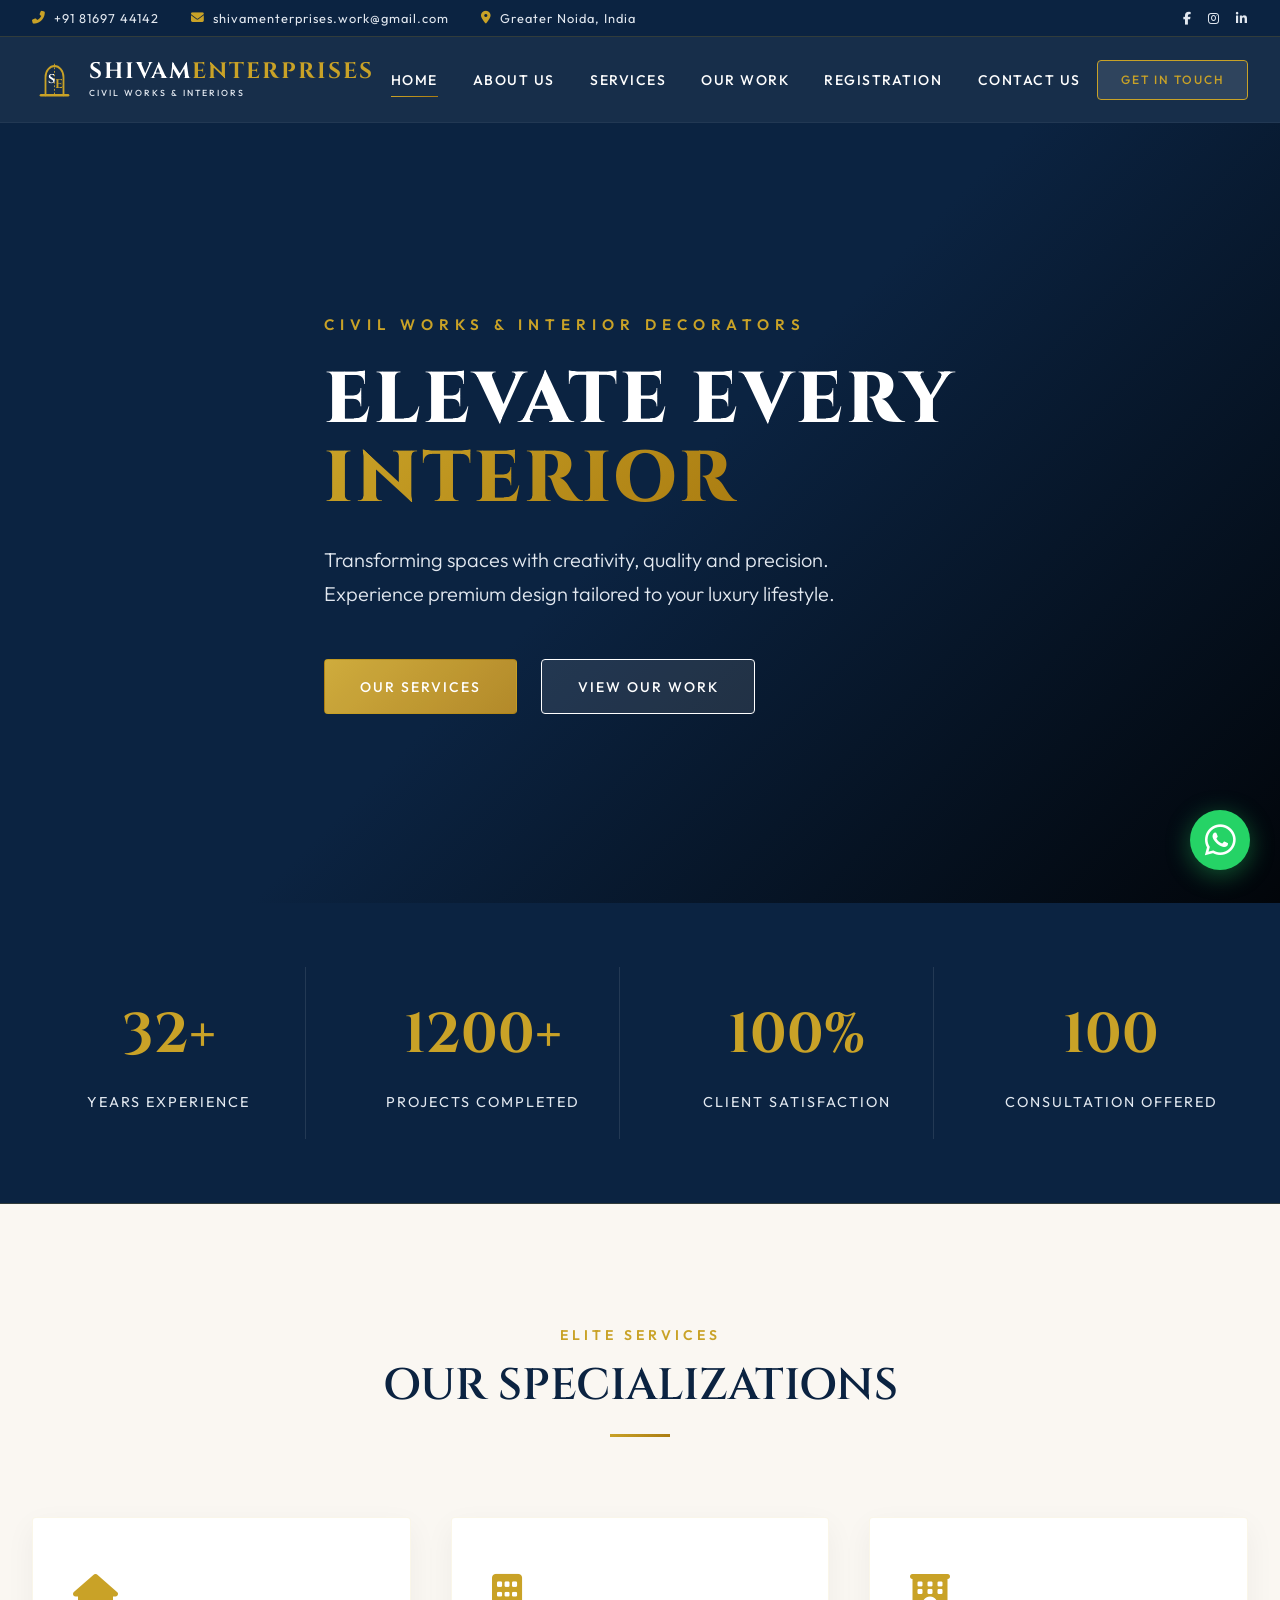
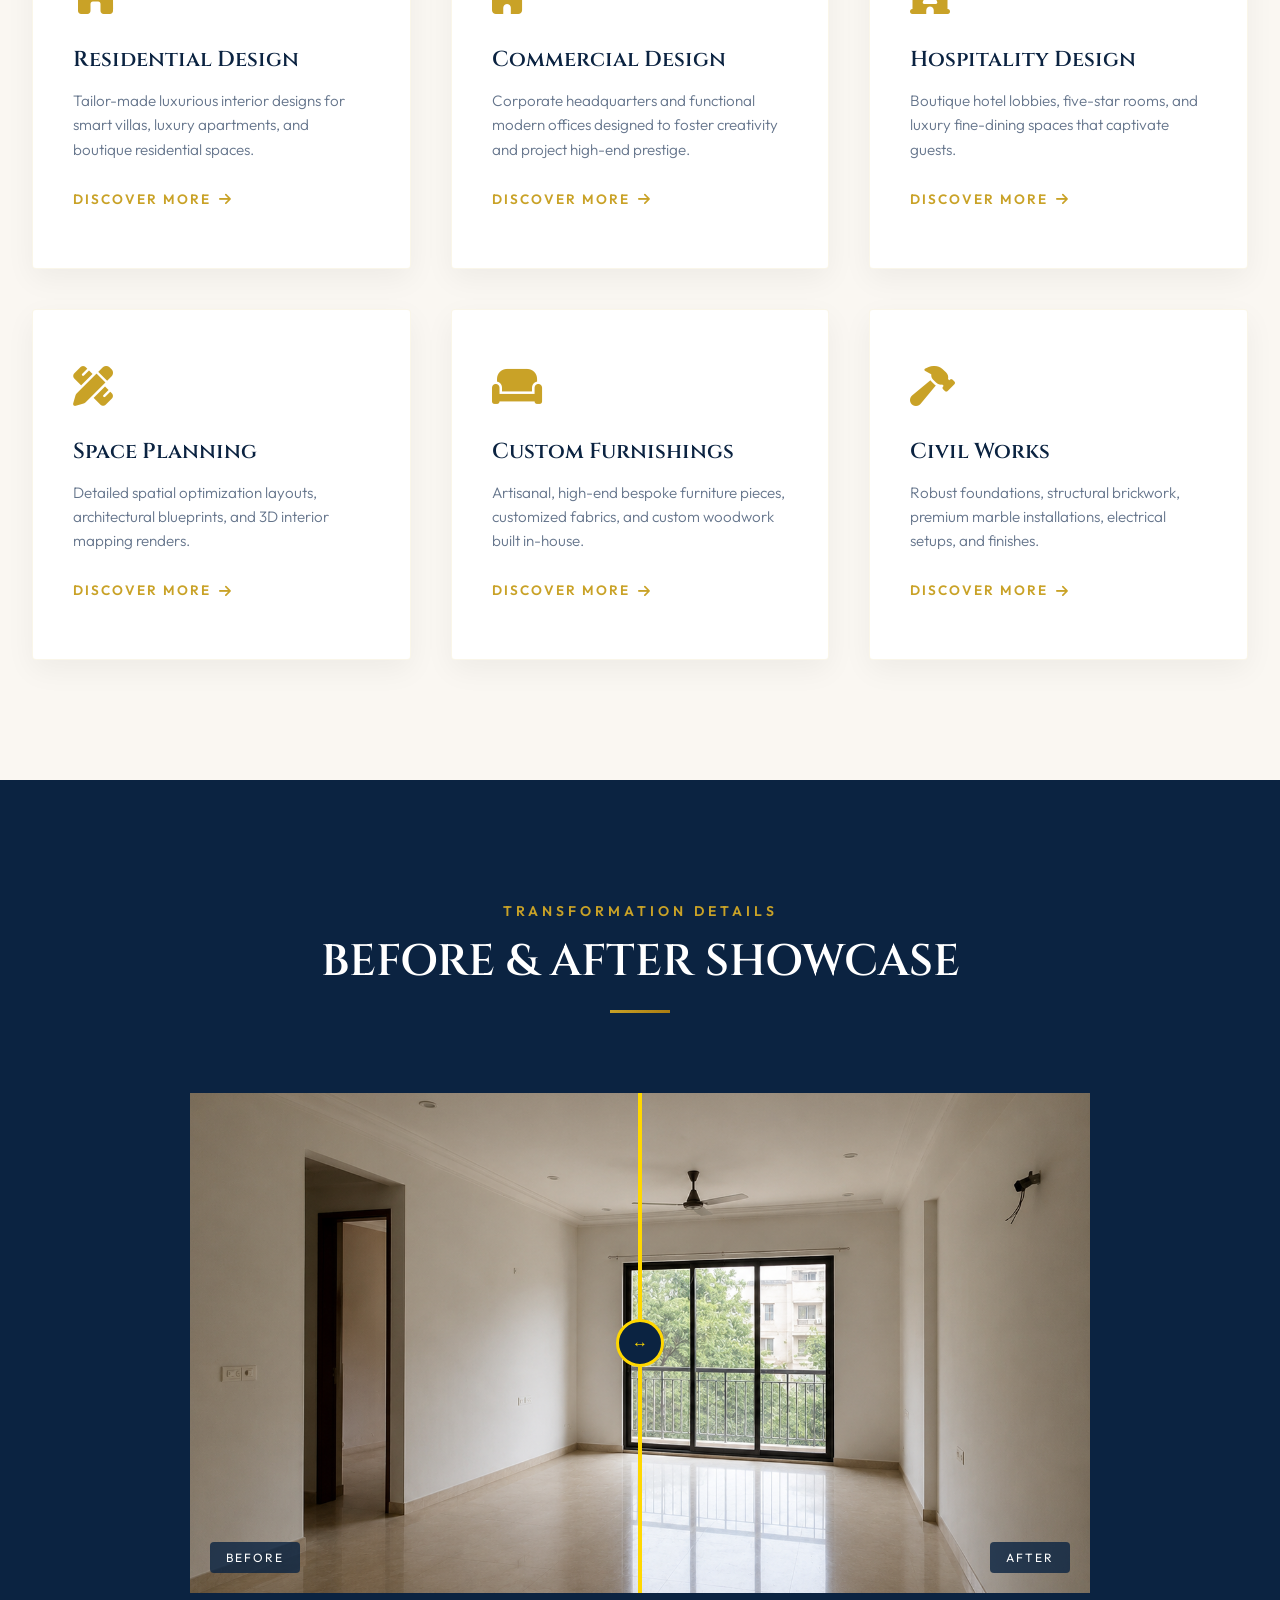
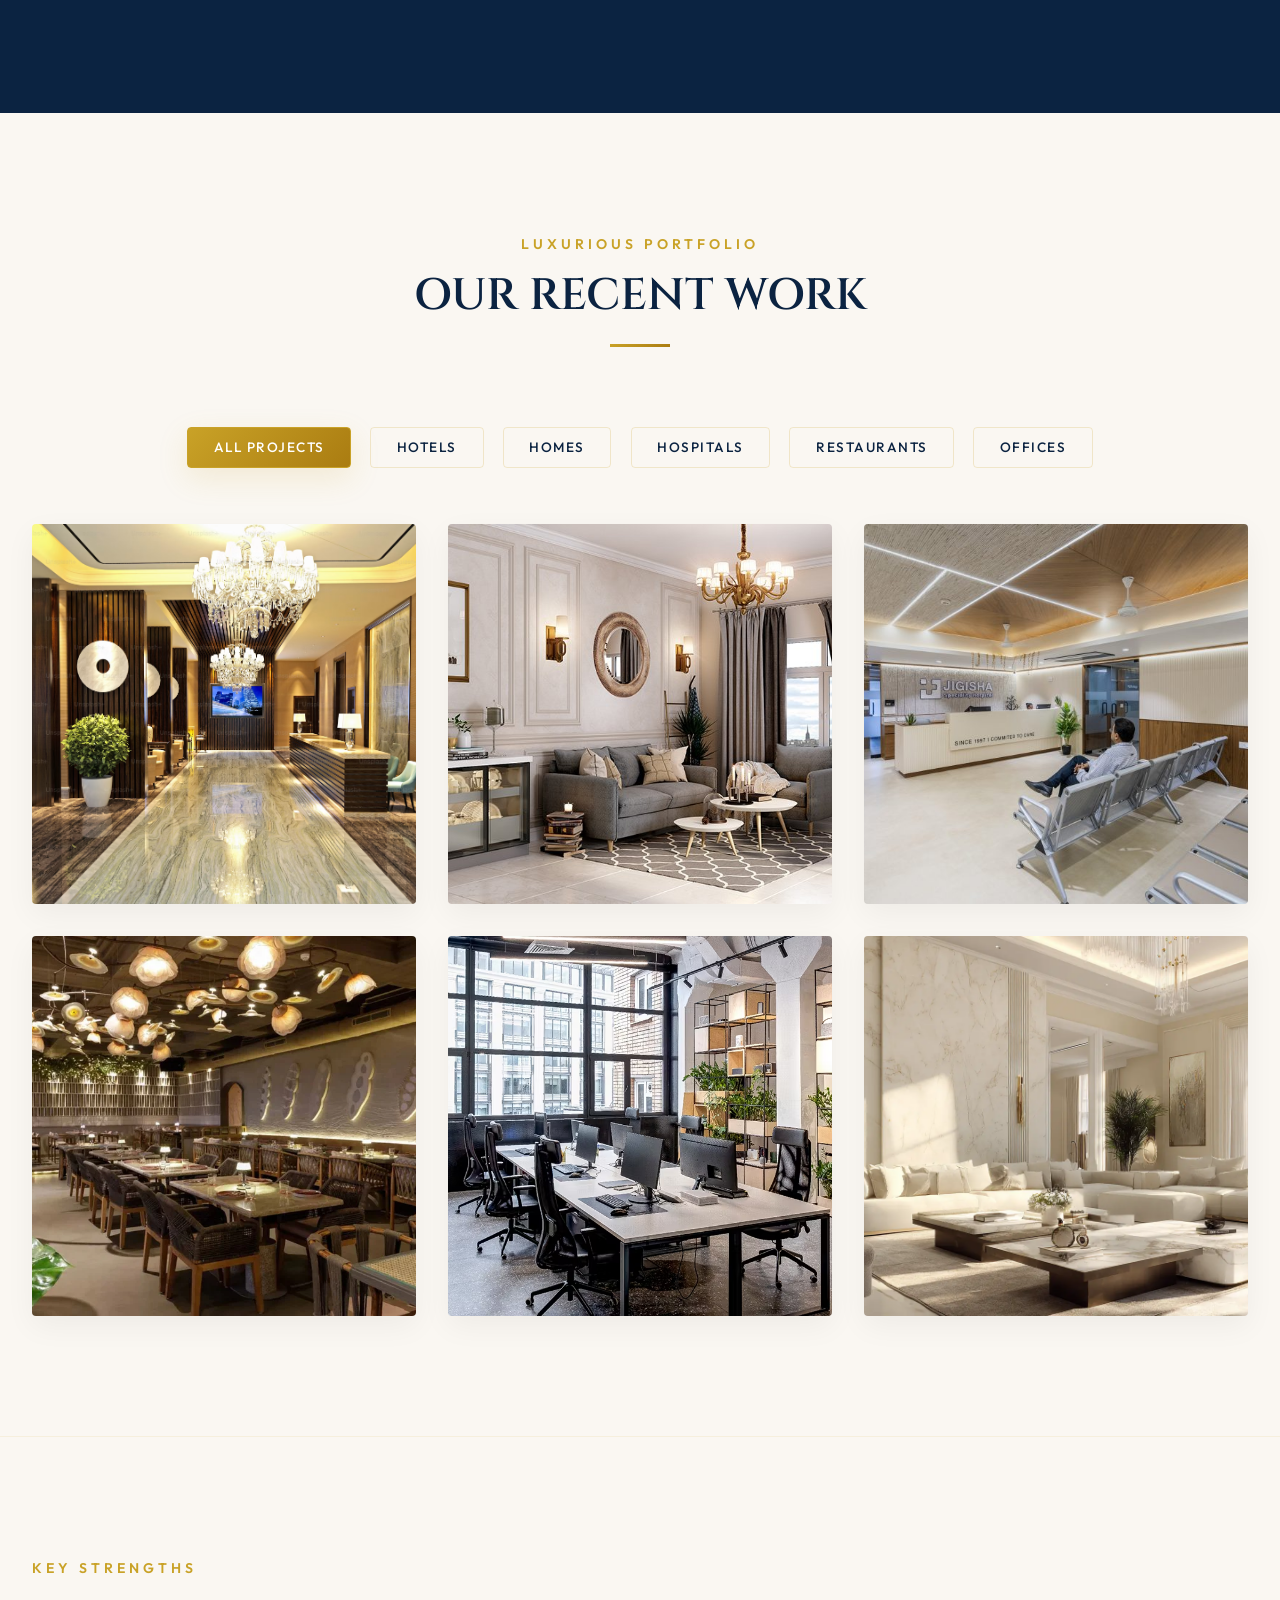
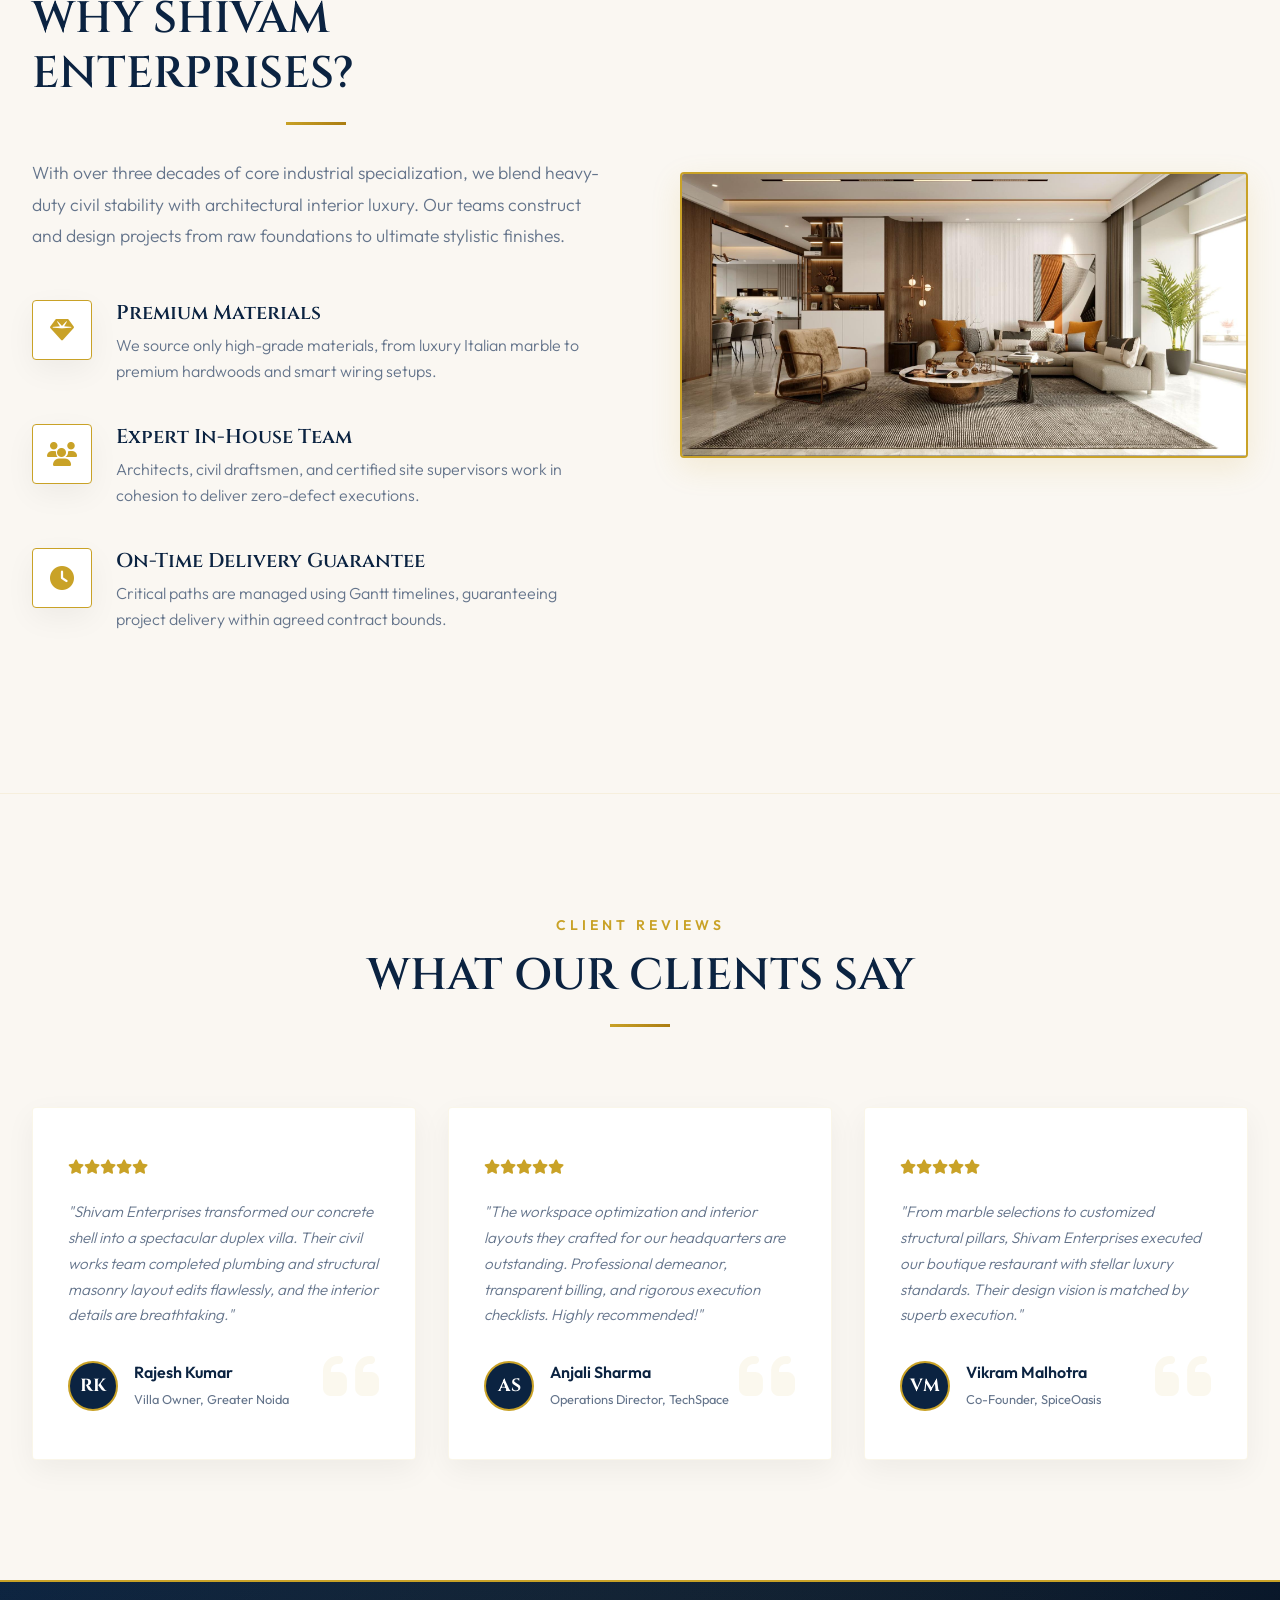
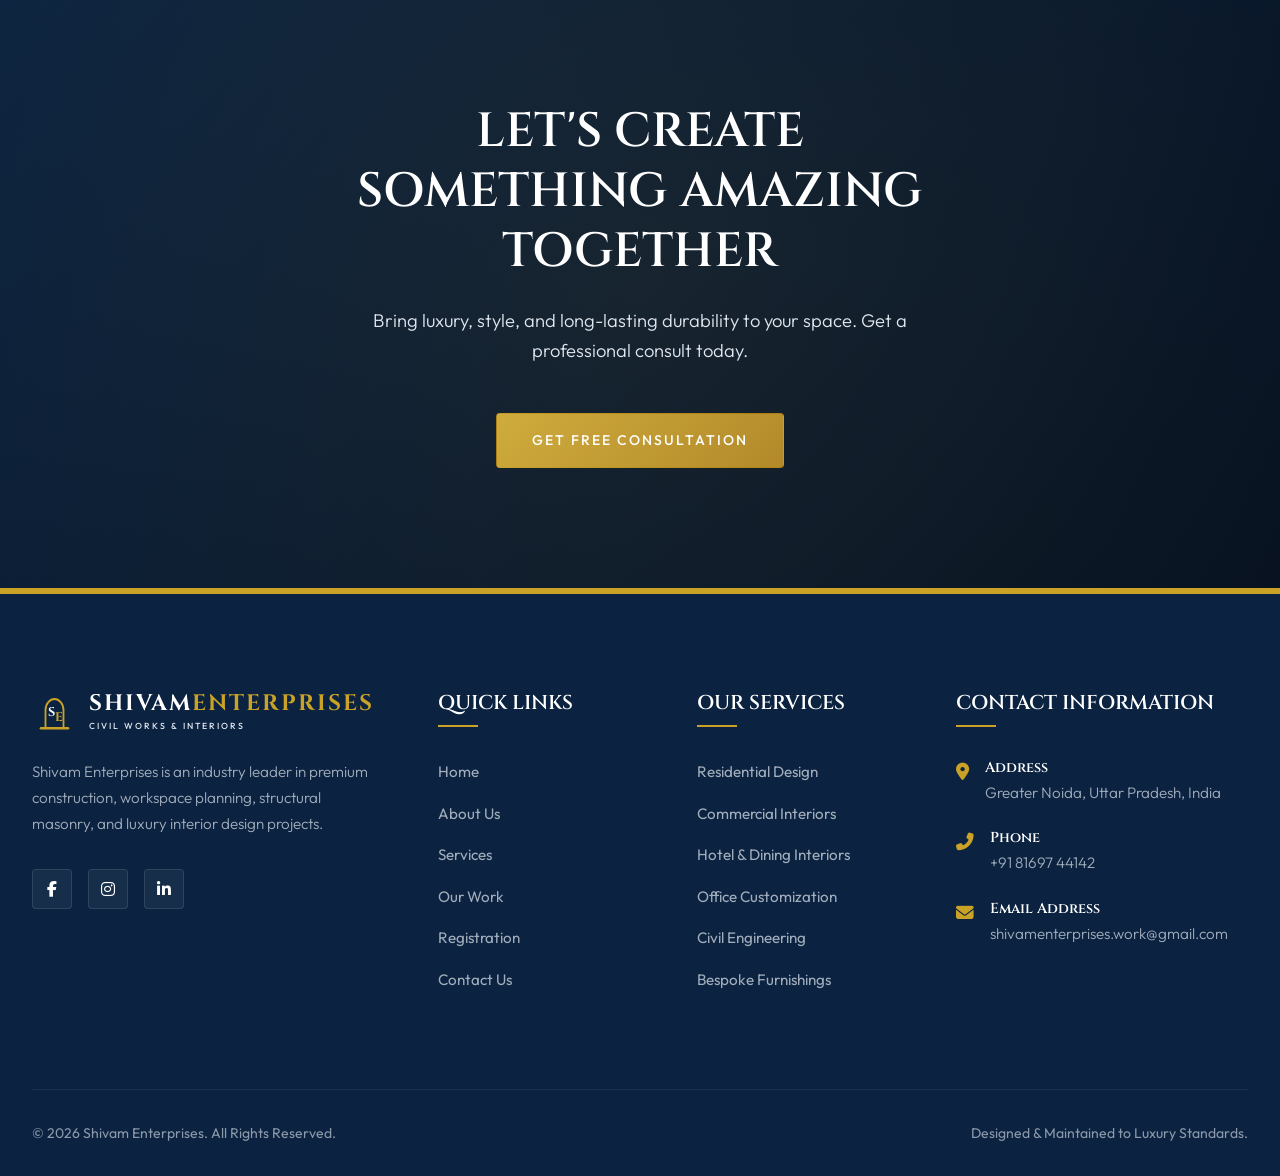
==== commit 85ffe939: "Fix filename casing and deployment issues" ====
--- a/public/index.html
+++ b/public/index.html
@@ -521,6 +521,6 @@
         </div>
     </div>
     <!-- Main JavaScript -->
-    <script src="MAIN.JS"></script>
+    <script src="main.js"></script>
 </body>
 </html>
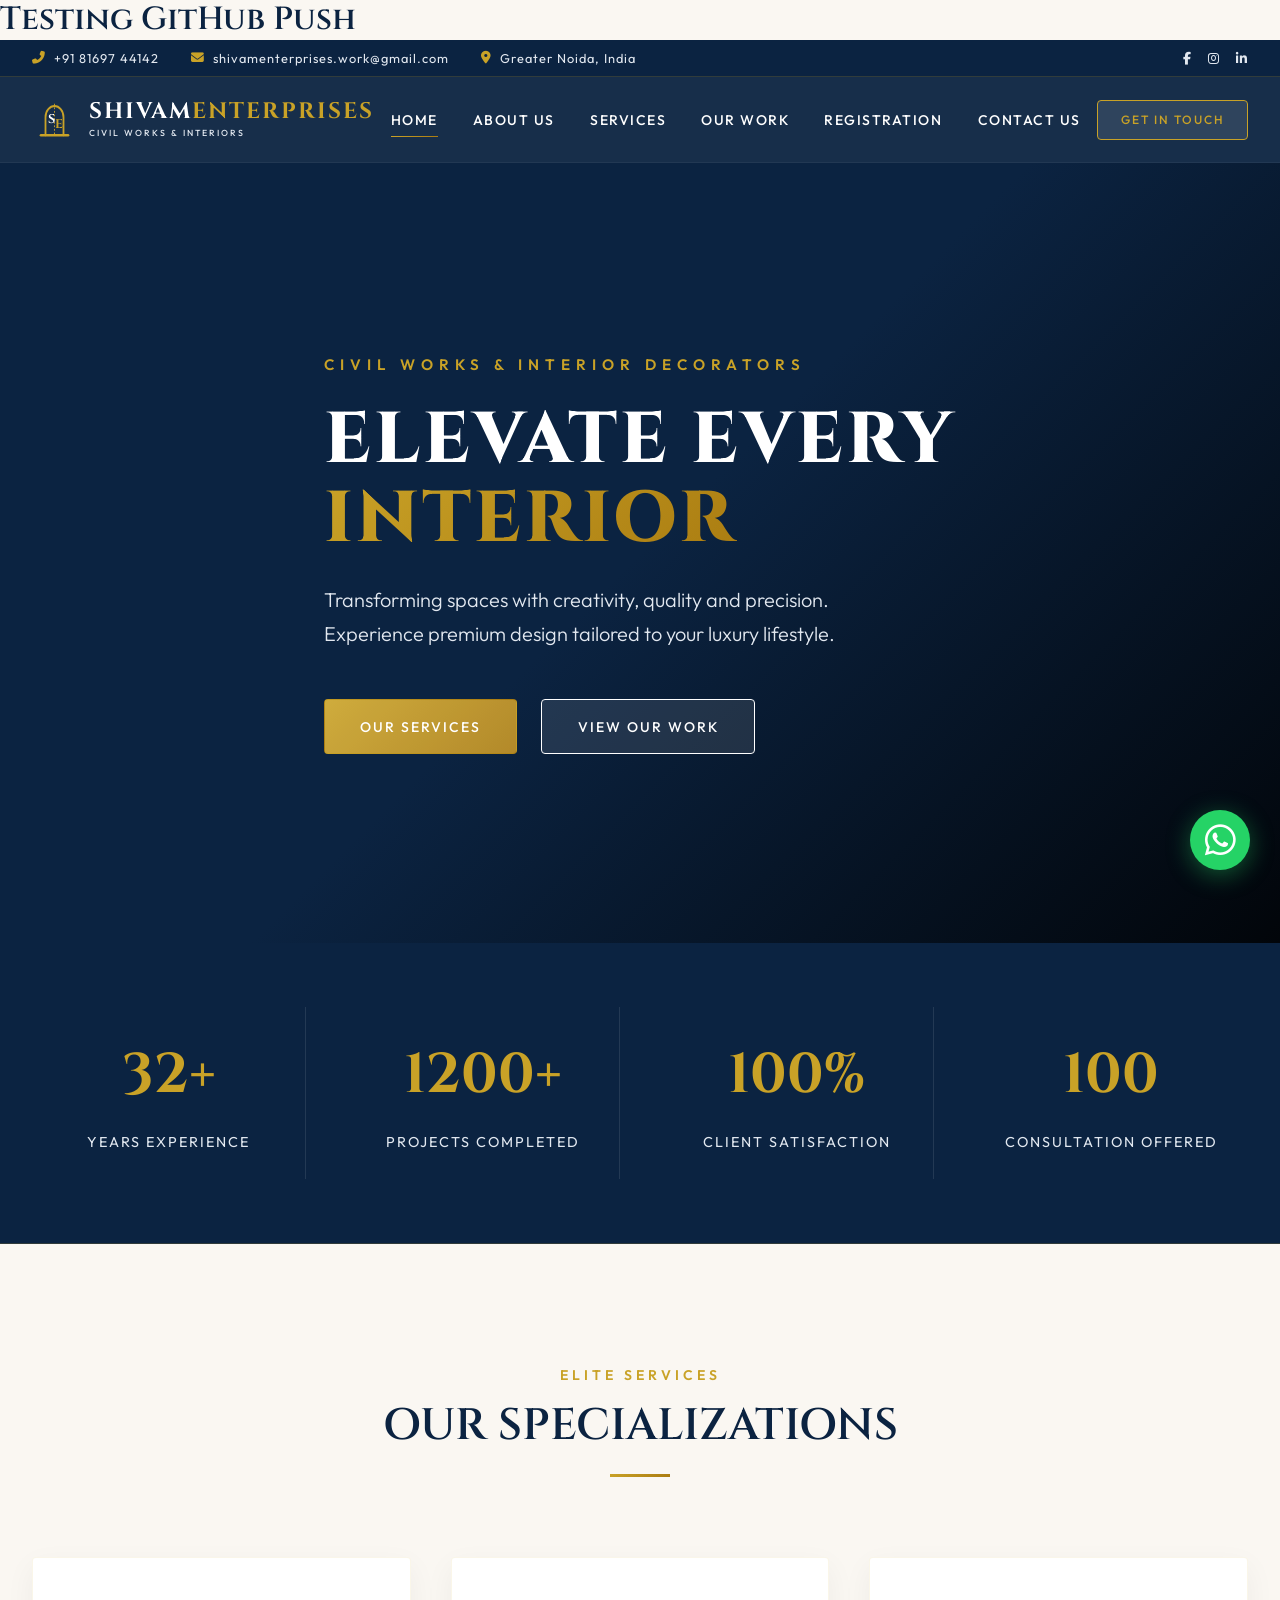
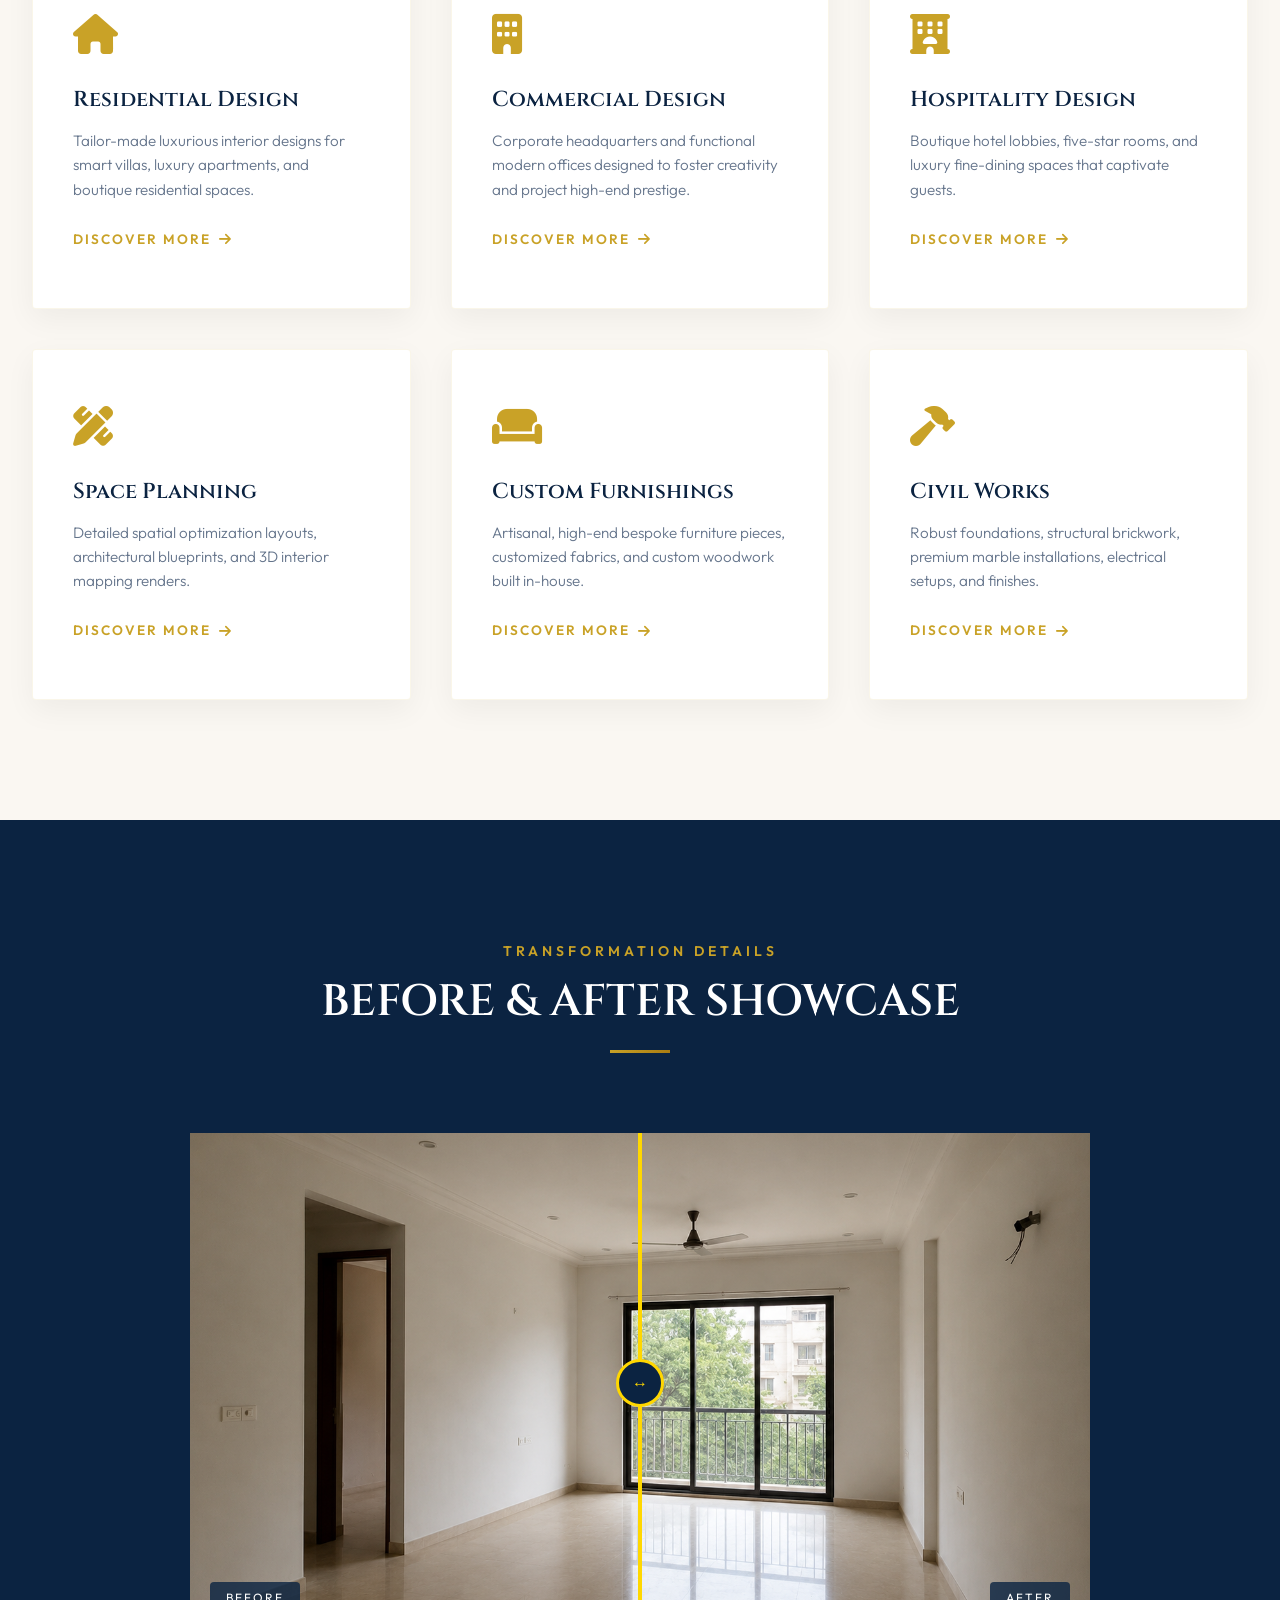
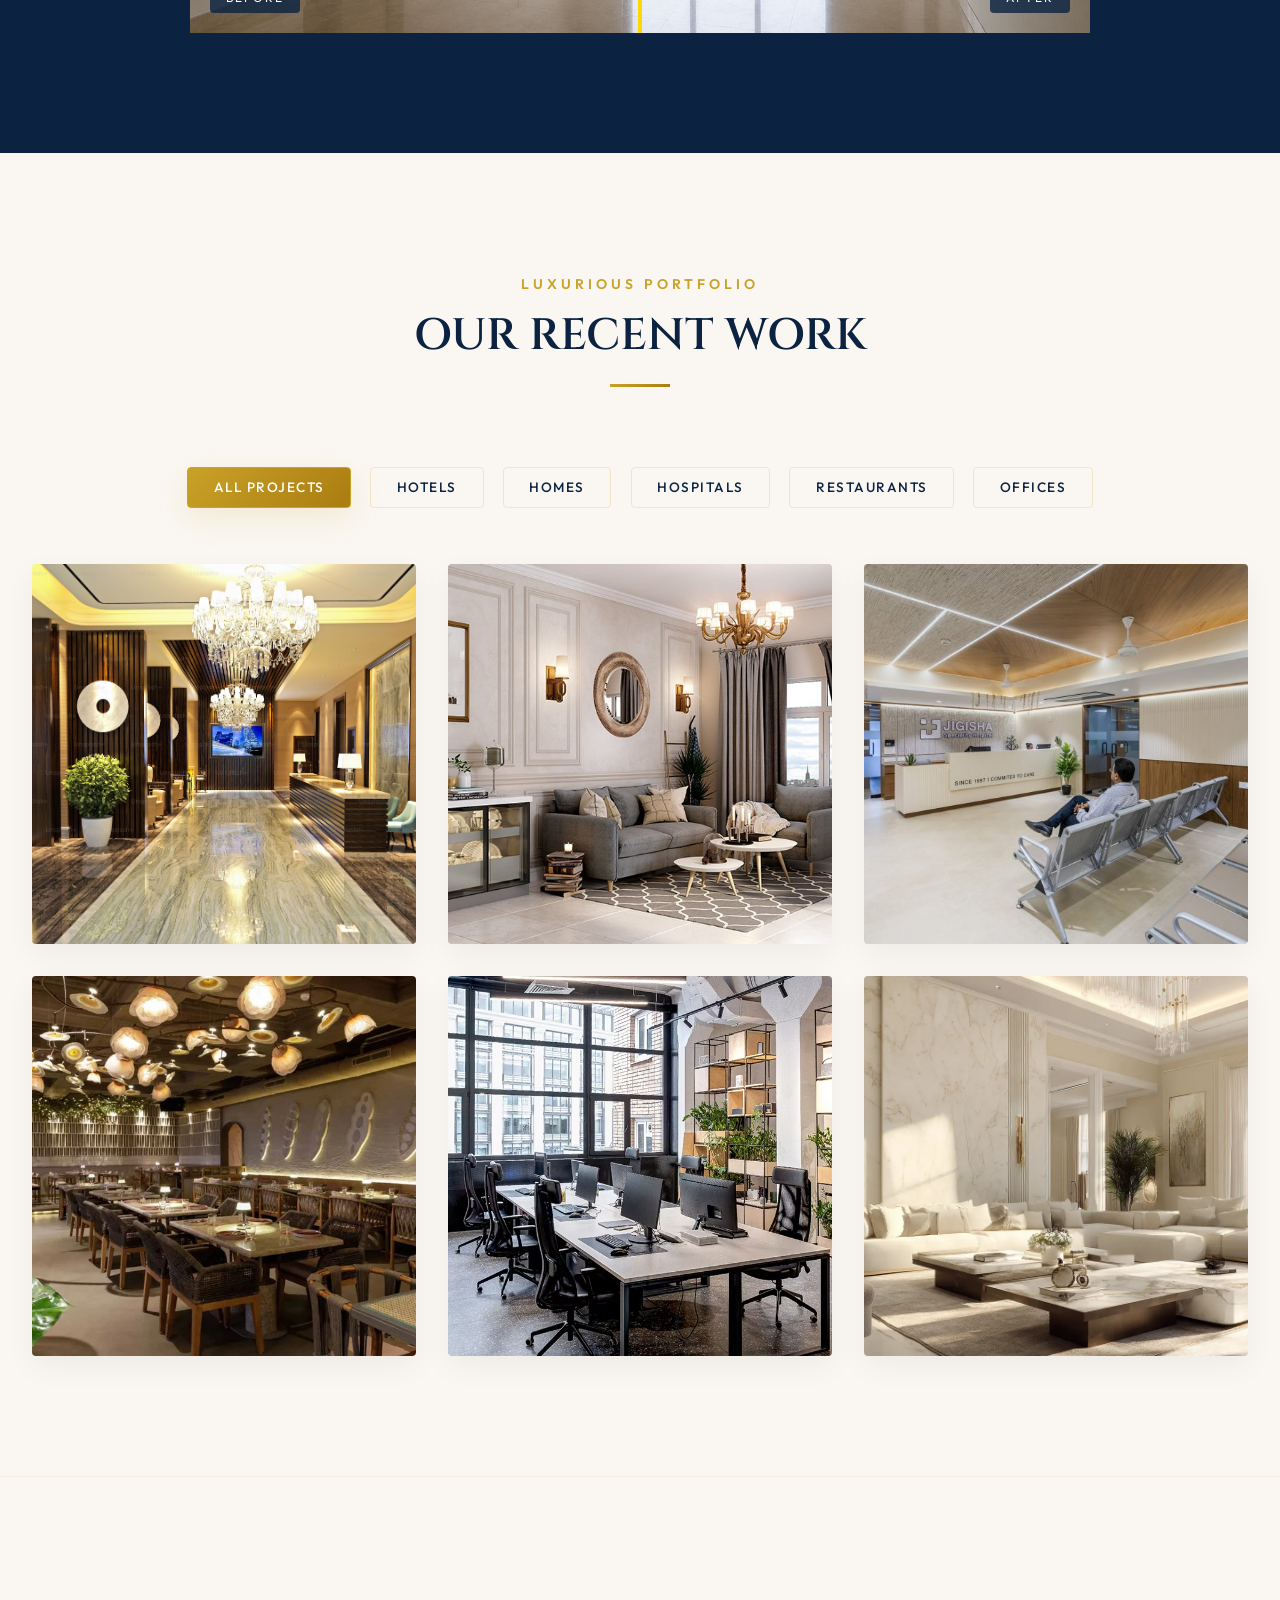
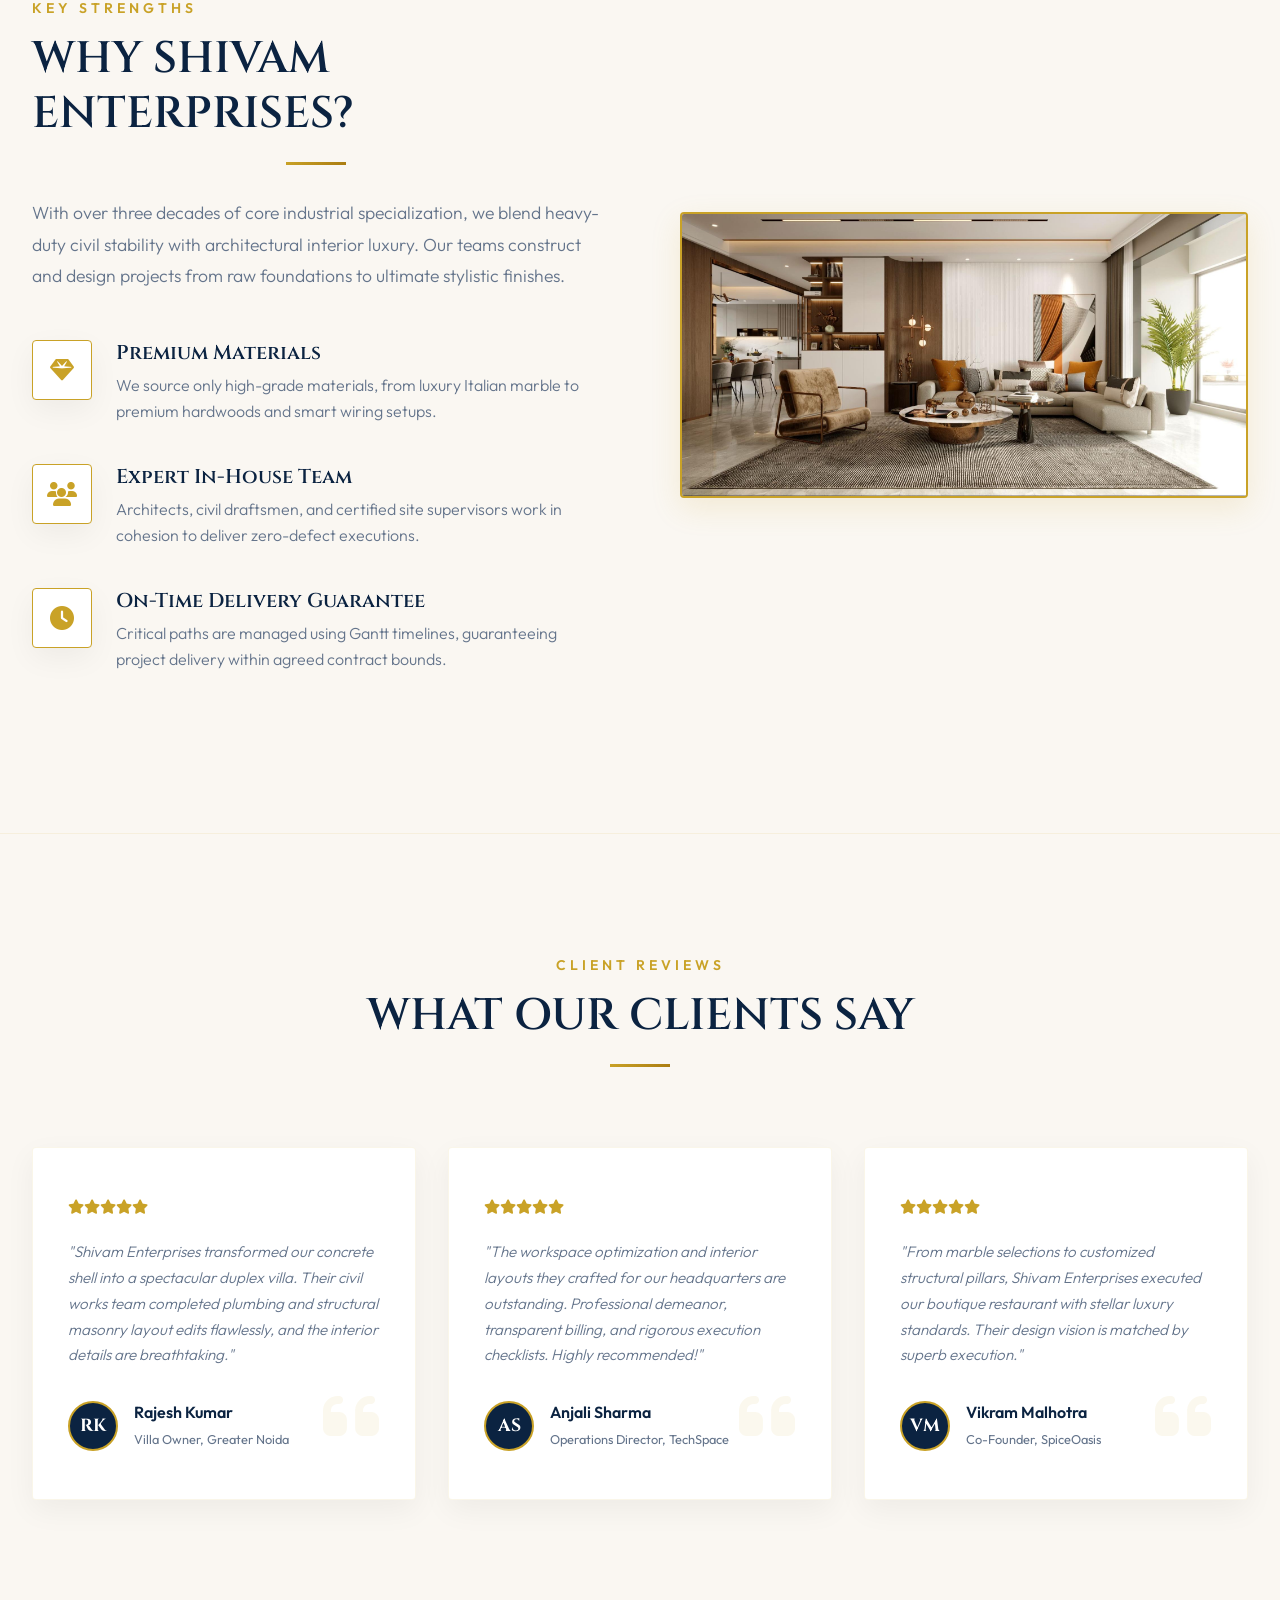
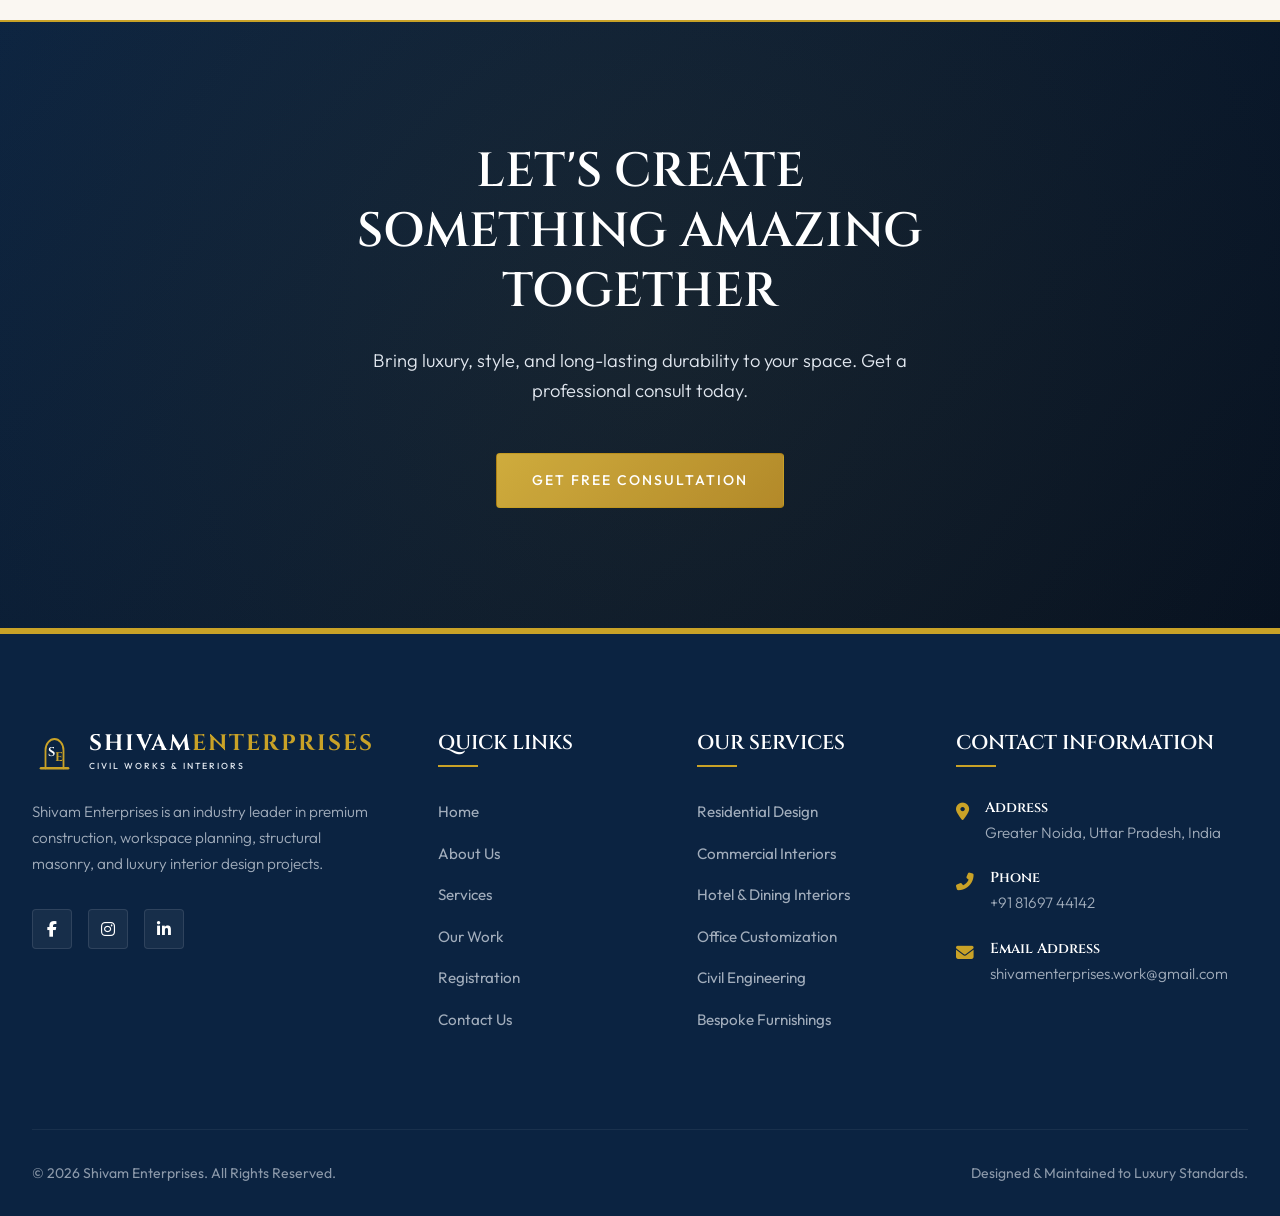
==== commit f6a308eb: "Testing update" ====
--- a/public/index.html
+++ b/public/index.html
@@ -11,9 +11,8 @@
     <link rel="stylesheet" href="style.css">
 </head>
 <body>
-    <!-- ==========================================================================
-         HEADER TOP BAR
-         ========================================================================== -->
+    
+  <h1>Testing GitHub Push</h1>
     <div class="header-top">
         <div class="container header-top-wrapper">
             <div class="header-contact-info">
